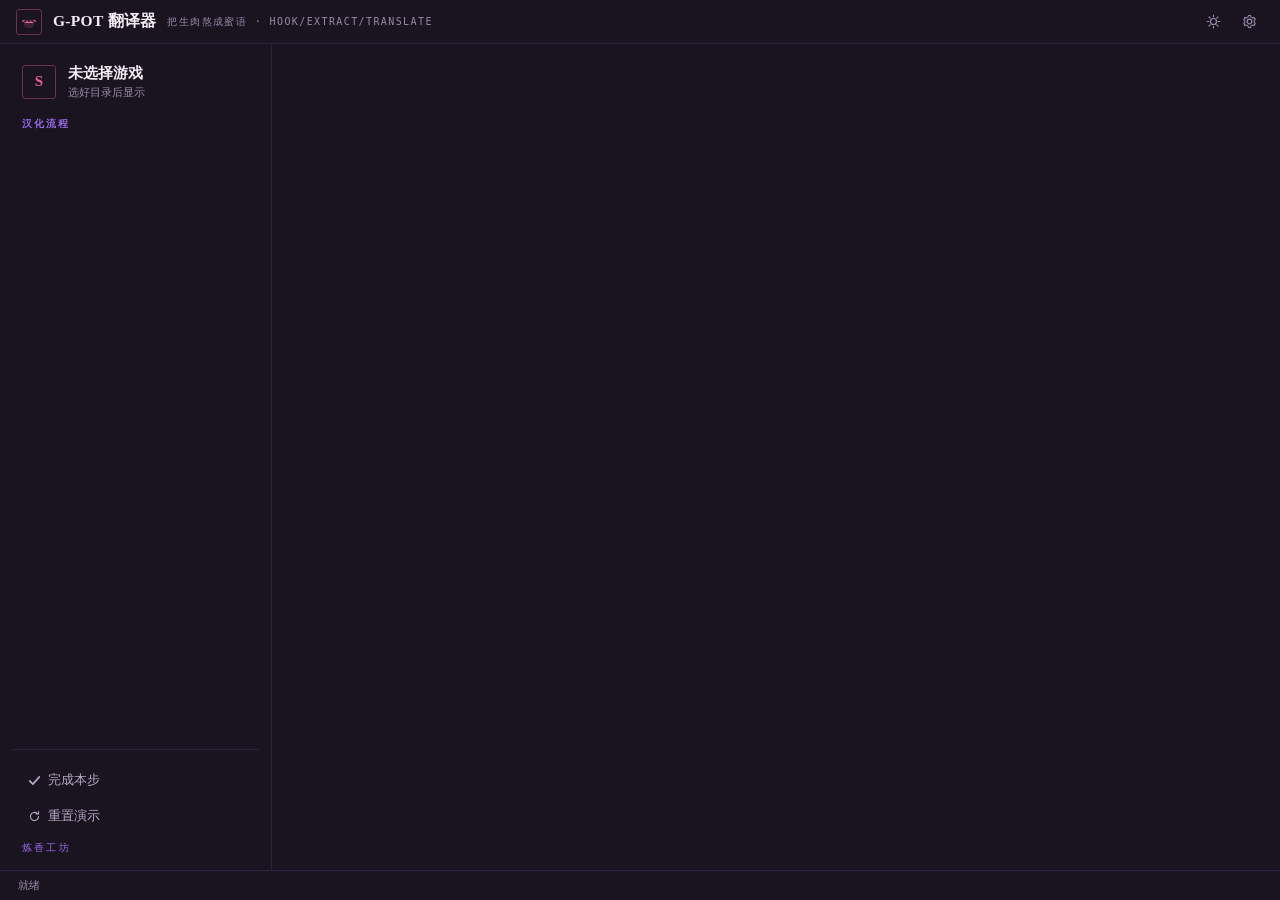
==== src/gpot/ui/assets/index.html @ 1cafe594 "feat: 旧 GUI 缺失功能全部回补（FR-53~61，v0.5.0） 老板对账发现 v4 重设计漏迁一批 v3.x 功能，对照老 StarmakerTranslator.py 逐项补齐，行为以旧" ====
<!DOCTYPE html>
<html lang="zh-CN">
<head>
<meta charset="UTF-8">
<meta name="viewport" content="width=device-width, initial-scale=1">
<title>G-POT 翻译器 · v4.0</title>
<link rel="stylesheet" href="styles.css">
</head>
<body>

<svg width="0" height="0" style="position:absolute" aria-hidden="true">
  <symbol id="i-check" viewBox="0 0 16 16"><path d="M2 8.5l4 4 8-9" fill="none" stroke="currentColor" stroke-width="2" stroke-linecap="round" stroke-linejoin="round"/></symbol>
  <symbol id="i-gear" viewBox="0 0 16 16"><path d="M8 10.5a2.5 2.5 0 100-5 2.5 2.5 0 000 5z" fill="none" stroke="currentColor" stroke-width="1.3"/><path d="M13 8a5 5 0 00-.1-1l1.3-1-1.4-2.4-1.5.7a5 5 0 00-1.7-1L9.2 1.6H6.8l-.4 1.7a5 5 0 00-1.7 1L3.2 3.6 1.8 6l1.3 1A5 5 0 003 8c0 .3 0 .7.1 1l-1.3 1 1.4 2.4 1.5-.7a5 5 0 001.7 1l.4 1.7h2.4l.4-1.7a5 5 0 001.7-1l1.5.7 1.4-2.4-1.3-1c.1-.3.1-.7.1-1z" fill="none" stroke="currentColor" stroke-width="1.1" stroke-linejoin="round"/></symbol>
  <symbol id="i-info" viewBox="0 0 16 16"><circle cx="8" cy="8" r="6.5" fill="none" stroke="currentColor" stroke-width="1.3"/><path d="M8 7.2v4M8 4.7v.9" stroke="currentColor" stroke-width="1.5" stroke-linecap="round"/></symbol>
  <symbol id="i-warn" viewBox="0 0 16 16"><path d="M8 2l6 11H2L8 2z" fill="none" stroke="currentColor" stroke-width="1.3" stroke-linejoin="round"/><path d="M8 6v3.4M8 11.3v.9" stroke="currentColor" stroke-width="1.5" stroke-linecap="round"/></symbol>
  <symbol id="i-play" viewBox="0 0 16 16"><path d="M5 3.5l7 4.5-7 4.5z" fill="currentColor"/></symbol>
  <symbol id="i-folder" viewBox="0 0 16 16"><path d="M1.5 4.5h4l1.5 2h7.5v7h-13z" fill="none" stroke="currentColor" stroke-width="1.3" stroke-linejoin="round"/></symbol>
  <symbol id="i-reset" viewBox="0 0 16 16"><path d="M13 8a5 5 0 11-1.6-3.7M13 2v3h-3" fill="none" stroke="currentColor" stroke-width="1.3" stroke-linecap="round" stroke-linejoin="round"/></symbol>
  <symbol id="i-down" viewBox="0 0 16 16"><path d="M8 2.5v8M4.5 7.5l3.5 3.5 3.5-3.5M2.5 13h11" fill="none" stroke="currentColor" stroke-width="1.4" stroke-linecap="round" stroke-linejoin="round"/></symbol>
  <symbol id="i-sun" viewBox="0 0 16 16"><circle cx="8" cy="8" r="3.2" fill="none" stroke="currentColor" stroke-width="1.3"/><path d="M8 1.2v1.8M8 13v1.8M1.2 8H3M13 8h1.8M3.2 3.2l1.3 1.3M11.5 11.5l1.3 1.3M12.8 3.2l-1.3 1.3M4.5 11.5l-1.3 1.3" stroke="currentColor" stroke-width="1.2" stroke-linecap="round"/></symbol>
  <symbol id="i-moon" viewBox="0 0 16 16"><path d="M13.5 9.5A6 6 0 116.5 2.5a4.8 4.8 0 007 7z" fill="none" stroke="currentColor" stroke-width="1.3" stroke-linejoin="round"/></symbol>
  <symbol id="i-pot" viewBox="0 0 24 24">
    <path d="M4.6 9.4c-1.3 0-2.1.8-2.1 1.9" fill="none" stroke="currentColor" stroke-width="1.7" stroke-linecap="round"/>
    <path d="M19.4 9.4c1.3 0 2.1.8 2.1 1.9" fill="none" stroke="currentColor" stroke-width="1.7" stroke-linecap="round"/>
    <path d="M4.2 9.6h15.6l-1.7 8.4a2.1 2.1 0 0 1-2.1 1.7H7.9a2.1 2.1 0 0 1-2.1-1.7z" fill="currentColor" opacity=".18" stroke="currentColor" stroke-width="1.6" stroke-linejoin="round"/>
    <path d="M6.1 12.7h11.8" stroke="currentColor" stroke-width="1.6" stroke-linecap="round"/>
    <path d="M9.6 12.7c0-1.3-.4-2.3-.4-2.3M14.4 12.7c0-1.3.4-2.3.4-2.3" stroke="currentColor" stroke-width="1.6" stroke-linecap="round" class="pot-steam"/>
  </symbol>
</svg>

<div class="app">

  <!-- ============ 顶栏（v0.4：无边框窗口——本栏即拖动把手 + 窗口控制） ============ -->
  <div class="titlebar">
    <div class="tb-brand pywebview-drag-region">
      <div class="tb-logo"><svg width="16" height="16" viewBox="0 0 24 24"><use href="#i-pot"/></svg></div>
      <span class="tb-name"><b>G-POT</b> 翻译器</span>
      <span class="tb-sub">把生肉熬成蜜语 · HOOK/EXTRACT/TRANSLATE</span>
    </div>
    <div class="tb-drag pywebview-drag-region"></div>
    <div class="tb-right">
      <button class="iconbtn" id="themeBtn" title="切换明暗模式" onclick="toggleTheme()"><svg width="15" height="15"><use href="#i-sun"/></svg></button>
      <button class="iconbtn" title="设置"><svg width="15" height="15"><use href="#i-gear"/></svg></button>
      <div class="winctl" id="winCtl" hidden>
        <button class="wbtn" id="winMin" title="最小化"><svg width="12" height="12" viewBox="0 0 12 12"><rect x="1.5" y="5.2" width="9" height="1.6" rx=".8" fill="currentColor"/></svg></button>
        <button class="wbtn" id="winMax" title="最大化 / 还原"><svg width="12" height="12" viewBox="0 0 12 12"><rect x="2" y="2" width="8" height="8" rx="1.2" fill="none" stroke="currentColor" stroke-width="1.6"/></svg></button>
        <button class="wbtn wbtn-close" id="winClose" title="关闭"><svg width="12" height="12" viewBox="0 0 12 12"><path d="M2.4 2.4 L9.6 9.6 M9.6 2.4 L2.4 9.6" stroke="currentColor" stroke-width="1.6" stroke-linecap="round"/></svg></button>
      </div>
    </div>
  </div>

  <div class="body">
    <!-- ============ 左侧导航 ============ -->
    <nav class="rail">
      <div class="gamecard" id="gameCard">
        <div class="gc-cover" id="gcCover">S</div>
        <div style="min-width:0">
          <div class="gc-name" id="gcName">未选择游戏</div>
          <div class="gc-meta" id="gcMeta">选好目录后显示</div>
        </div>
      </div>
      <div class="rail-label">汉化流程</div>
      <div class="steps" id="steps"></div>
      <div class="rail-foot">
        <button class="btn btn-ghost" style="justify-content:flex-start" onclick="goNext()">
          <svg width="13" height="13"><use href="#i-check"/></svg> 完成本步
        </button>
        <button class="btn btn-ghost" style="justify-content:flex-start" onclick="resetAll()">
          <svg width="13" height="13"><use href="#i-reset"/></svg> 重置演示
        </button>
        <div class="subtle" style="padding:4px 10px 0;letter-spacing:.22em;color:var(--violet)">炼香工坊</div>
      </div>
    </nav>

    <!-- ============ 内容区 ============ -->
    <main class="content">

      <!-- ---------- Step 0 ---------- -->
      <section class="page" data-page="0">
        <div class="pg-head">
          <div class="pg-step">第 0 步 · 一次性准备</div>
          <h1 class="pg-title">配置翻译服务</h1>
          <p class="pg-desc">接通一个翻译后端，后面才跑得动。</p>
        </div>
        <div class="card">
          <div class="card-h">选择提供方</div>
          <div class="grid3" id="provGrid"></div>
        </div>
        <div class="card">
          <div class="card-h">连接参数</div>
          <div class="grid2">
            <div class="field">
              <label class="lbl">服务地址</label>
              <input class="inp" id="cfgAddr" style="width:100%" value="http://127.0.0.1:11434">
            </div>
            <div class="field">
              <label class="lbl">模型</label>
              <div class="btn-row" style="margin:0">
                <input class="inp" id="cfgModel" style="flex:1;min-width:0" list="modelList" value="hy-mt2-30b-a3b-apex:nano">
                <button class="btn" onclick="fetchModels()" title="从接口拉取模型列表（支持 Ollama 原生 /api/tags 兜底）" id="btnModels">获取模型</button>
              </div>
              <datalist id="modelList"></datalist>
            </div>
          </div>
          <div class="grid4" style="margin-top:12px">
            <div class="field">
              <label class="lbl">源语言</label>
              <select class="inp" id="cfgSrc" style="width:100%">
                <option value="auto">自动检测</option>
                <option value="en">英语</option>
                <option value="ja">日语</option>
                <option value="ko">韩语</option>
                <option value="zh-CN">中文</option>
              </select>
            </div>
            <div class="field">
              <label class="lbl">目标语言</label>
              <select class="inp" id="cfgDst" style="width:100%">
                <option value="zh-CN">简体中文</option>
                <option value="zh-TW">繁体中文</option>
                <option value="en">英语</option>
                <option value="ja">日语</option>
              </select>
            </div>
            <div class="field">
              <label class="lbl">并发数</label>
              <input class="inp" id="cfgConc" type="number" min="1" max="8" value="3" style="width:100%">
            </div>
            <div class="field">
              <label class="lbl">请求间隔(秒)</label>
              <input class="inp" id="cfgDelay" type="number" min="0" max="10" step="0.1" value="0.3" style="width:100%">
            </div>
          </div>
          <div class="grid2" id="cfgSecretRow" style="margin-top:12px" hidden>
            <div class="field">
              <label class="lbl">API Key</label>
              <input class="inp" id="cfgKey" type="password" style="width:100%" placeholder="提供方需要密钥时填写">
            </div>
            <div class="field" id="cfgAppidField" hidden>
              <label class="lbl">百度 AppID / Secret</label>
              <input class="inp" id="cfgSecret" style="width:100%" placeholder="百度翻译开放平台">
            </div>
          </div>
        </div>
        <div id="cfgStatus"></div>
        <div class="btn-row spread">
          <div class="btn-row" style="margin:0">
            <button class="btn" onclick="testConn()">测试连接</button>
            <button class="btn btn-ghost" onclick="openPrompt()">翻译提示词…</button>
          </div>
          <button class="btn btn-accent btn-lg" id="btnSaveCfg" onclick="saveConfig()" disabled title="先做一次连接测试">保存并继续 · 选择游戏 →</button>
        </div>
      </section>

      <!-- ---------- Step 1 ---------- -->
      <section class="page" data-page="1">
        <div class="pg-head">
          <div class="pg-step">第 1 步 · 一次性准备</div>
          <h1 class="pg-title">选择游戏目录</h1>
          <p class="pg-desc">选游戏的<b>根目录</b>：放 .exe 的那一层。</p>
        </div>
        <div class="card">
          <div class="card-h">游戏位置</div>
          <div class="btn-row" style="margin-bottom:12px">
            <input class="inp" id="gamePath" style="flex:1" value="F:\erogame\Starmaker_Story\Starmaker Story(1.8e\Starmaker 1.8E"
                   onkeydown="if(event.key==='Enter')selectGame()" ondblclick="pickFolder()">
            <button class="btn" onclick="pickFolder()"><svg width="14" height="14"><use href="#i-folder"/></svg> 浏览</button>
          </div>
          <div class="drop-hint">把文件夹拖进窗口任意位置也可以 · 或点上方 <b>浏览</b></div>
          <div id="recentBox" style="margin-top:14px"></div>
        </div>
        <div id="gameInfo"></div>
        <div class="btn-row" style="justify-content:flex-end">
          <button class="btn btn-accent btn-lg" onclick="selectGame()">继续 · 识别引擎 →</button>
        </div>
      </section>

      <!-- ---------- Step 2 ---------- -->
      <section class="page" data-page="2">
        <div class="pg-head">
          <div class="pg-step">第 2 步 · 一次性准备</div>
          <h1 class="pg-title">识别引擎并部署注入工具</h1>
          <p class="pg-desc">引擎决定了后面<b>全部</b>怎么走。</p>
        </div>
        <div id="engineResult">
          <div class="infobar ib-info">
            <svg class="ib-ico" width="17" height="17"><use href="#i-info"/></svg>
            <div>还没识别。点下方按钮扫描游戏目录。</div>
          </div>
        </div>
        <div class="btn-row" style="justify-content:flex-end" id="detectRow">
          <button class="btn btn-accent btn-lg" id="btnDetect" onclick="detectEngine()">识别引擎</button>
        </div>
      </section>

      <!-- ---------- Step 3 ---------- -->
      <section class="page" data-page="3">
        <div class="pg-head">
          <div class="pg-step">第 3 步 · 游戏更新后才重跑</div>
          <h1 class="pg-title">提取待翻译文本</h1>
          <p class="pg-desc">不用运行游戏，直接从资源里扫出原文。</p>
        </div>
        <div class="grid2">
          <div class="card">
            <div class="card-h">扫描选项</div>
            <div class="cklist">
              <label class="ck"><input type="radio" name="mode" value="merge" checked><div><div class="ck-t">增量合并（推荐）</div><div class="ck-d">保留已有译文，只补新条目</div></div></label>
              <label class="ck"><input type="radio" name="mode" value="replace"><div><div class="ck-t">重建</div><div class="ck-d">丢弃现表，重新扫一遍</div></div></label>
              <label class="ck"><input type="radio" name="mode" value="labels"><div><div class="ck-t">仅标签模式</div><div class="ck-d">慢 3 倍，长对话命中更好</div></div></label>
            </div>
          </div>
          <div class="card">
            <div class="card-h">护栏</div>
            <label class="sw"><input type="checkbox" checked id="gFrag"><div><div>过滤截断碎片</div><div class="sw-d">上一轮拦掉 8,045 条（占 35.4%），0 误伤</div></div></label>
            <label class="sw"><input type="checkbox" checked id="gPoll"><div><div>过滤污染词条</div><div class="sw-d">上一轮拦掉 80 / 95，0 误伤</div></div></label>
            <label class="sw"><input type="checkbox" checked disabled><div><div>排除 resS / .resource</div><div class="sw-d">占 _Data 的 91.3%，实测 0 条真文本（恒开）</div></div></label>
          </div>
        </div>
        <div class="card">
          <div class="card-h">开始扫描</div>
          <div class="infobar ib-ok hidden" id="p3base" style="margin-bottom:10px"><svg class="ib-ico" width="17" height="17"><use href="#i-check"/></svg><div></div></div>
          <div class="ri-s" style="font-size:12.5px">Starmaker 1.8E_Data · 排除 StreamingAssets/resS · 预计扫 1,240 个文件</div>
          <div class="btn-row" style="margin-top:14px">
            <button class="btn btn-accent btn-lg" id="btnExtract" onclick="runExtract()">开始提取</button>
          </div>
          <div class="prog-row hidden" id="p3prog">
            <div class="prog"><i style="width:100%"></i></div>
            <div class="prog-txt">1,240 / 1,240</div>
          </div>
        </div>
        <div class="grid4 hidden" id="p3result"></div>
        <div class="btn-row" style="justify-content:flex-end">
          <button class="btn btn-lg" id="btnNext3" onclick="goNext()" disabled>继续 · 翻译校对 →</button>
        </div>
      </section>

      <!-- ---------- Step 4 ---------- -->
      <section class="page page-fill" data-page="4">
        <div class="pg-head">
          <div class="pg-step">第 4 步 · 每轮迭代</div>
          <h1 class="pg-title">翻译与人工校对</h1>
          <p class="pg-desc">机器先跑一遍，人工过一遍口吻与称谓 —— 改完走第 5 步才生效。</p>
        </div>
        <div class="grid4 sm" style="margin-bottom:0" id="p4metrics"></div>
        <div class="batchline">
          <div class="prog-row" style="margin-top:0;flex:1">
            <div class="prog" id="p4bar"><i style="width:62%"></i></div>
            <div class="prog-txt" id="p4txt">62%</div>
          </div>
          <span class="subtle nowrap" id="p4eta">预计剩余 —— · 已译文不会被覆盖</span>
          <div style="position:relative;display:flex">
            <button class="btn btn-accent" id="btnTrans" onclick="runTranslate('todo')">翻译未译条目</button>
            <button class="btn btn-accent" onclick="ddToggle(event)" title="选择翻译范围" style="border-left:1px solid var(--border)">▾</button>
            <div id="ddScope" class="hidden" style="position:absolute;top:100%;right:0;z-index:30;background:var(--surface);border:1px solid var(--border);border-radius:3px;min-width:150px;padding:4px 0;box-shadow:0 6px 18px rgba(0,0,0,.35)">
              <button class="dd-item" onclick="runTranslate('todo')">仅未翻译</button>
              <button class="dd-item" onclick="runTranslate('filtered')">当前筛选</button>
              <button class="dd-item" onclick="runTranslate('selected')" id="ddSelected">翻译勾选行</button>
              <button class="dd-item" onclick="runTranslate('all')">全部</button>
              <button class="dd-item" onclick="runTranslate('retry')">仅重试失败</button>
            </div>
          </div>
          <button class="btn" id="btnStop" onclick="stopTranslate()" disabled>停止</button>
        </div>
        <div class="infobar ib-warn hidden" id="p4ext" style="margin-top:10px">
          <svg class="ib-ico" width="17" height="17"><use href="#i-warn"/></svg>
          <div>词典文件已被外部修改（游戏或其他编辑器）。<a href="#" onclick="reloadRows();return false" style="color:var(--violet-hi)"><b>重新载入</b></a></div>
        </div>
        <div class="tbl-zone">
          <div class="toolbar">
            <span class="tbl-tag"><span class="idx">02</span>校对</span>
            <input class="inp" style="width:220px" id="p4q" placeholder="搜索原文或译文…" oninput="onRowsFilter()">
            <select class="inp" id="p4filter" onchange="onRowsFilter()">
              <option value="all">全部</option>
              <option value="untranslated">未翻译</option>
              <option value="english">英文残留</option>
              <option value="translated">已翻译</option>
            </select>
            <span class="subtle nowrap" id="p4count">共 0 条</span>
            <div class="spacer"></div>
            <button class="btn btn-ghost" onclick="importCsv()">导入 CSV</button>
            <button class="btn btn-ghost" onclick="importTxt()">导入 TXT</button>
            <button class="btn btn-ghost" onclick="exportCsv()">导出 CSV</button>
            <button class="btn btn-ghost" onclick="openReplace()">查找替换</button>
            <button class="btn btn-ghost" onclick="dedupRows()">清理重复</button>
          </div>
          <div class="tblwrap">
            <table>
              <thead><tr>
                <th class="c-num" style="width:30px"><input type="checkbox" id="ckAll" onclick="toggleAllRows(this)"></th>
                <th class="c-num">#</th>
                <th class="c-stat" onclick="sortBy('status')" style="cursor:pointer">状态 <span class="sortmark" id="sm-status"></span></th>
                <th onclick="sortBy('original')" style="cursor:pointer">原文 <span class="sortmark" id="sm-original"></span></th>
                <th onclick="sortBy('translation')" style="cursor:pointer">译文 <span class="sortmark" id="sm-translation"></span></th>
              </tr></thead>
              <tbody id="p4tbody"></tbody>
            </table>
          </div>
          <div class="btn-row spread" style="margin-top:8px;padding-bottom:2px">
            <div class="btn-row" style="margin:0">
              <span class="subtle">双击任意行可直接改译文</span>
              <span class="spacer"></span>
              <select class="inp" id="p4size" onchange="p4Size(this.value)" style="width:74px">
                <option value="50">50</option>
                <option value="100">100</option>
                <option value="200">200</option>
                <option value="500">500</option>
              </select>
              <span class="subtle nowrap">条/页</span>
            </div>
            <div class="btn-row" id="p4pager" style="margin:0"></div>
          </div>
        </div>
        <div class="btn-row" style="justify-content:flex-end;padding-top:10px">
          <button class="btn btn-lg" id="btnNext4" onclick="goNext()" disabled>继续 · 应用到游戏 →</button>
        </div>
      </section>

      <!-- ---------- Step 5 ---------- -->
      <section class="page" data-page="5">
        <div class="pg-head">
          <div class="pg-step">第 5 步 · 每轮迭代</div>
          <h1 class="pg-title">保存并应用到游戏</h1>
          <p class="pg-desc">这一步的样子由<b>引擎</b>决定 —— 按第 2 步的识别结果自动显示。</p>
        </div>
        <div class="card">
          <div class="card-h">当前管线</div>
          <div>
            <div class="btn-row spread" style="align-items:center">
              <div class="btn-row" style="gap:14px;align-items:center;margin:0;min-width:0">
                <div class="gc-cover" id="p5badge" style="width:46px;height:46px;font-size:20px;border-radius:12px;flex:none">?</div>
                <div style="min-width:0">
                  <div class="card-sub" style="margin-bottom:0" id="p5engineName">待识别</div>
                  <div class="subtle" id="p5lockedTo" style="margin-top:4px"></div>
                </div>
              </div>
              <div class="seg" id="engSeg">
                <button onclick="previewEngine('unity',this)">Unity</button>
                <button onclick="previewEngine('rm',this)">RPG Maker</button>
                <button onclick="previewEngine('manual',this)">Coming soon</button>
              </div>
            </div>
            <div class="subtle" style="margin-top:8px">默认锁定当前游戏识别出的管线；切到其它管线查看形态时，「保存并写入」会禁用。</div>
            <div id="p5evidence" style="margin-top:10px"></div>
          </div>
        </div>
        <div id="sinkView"></div>
      </section>

      <!-- ---------- Step 6 ---------- -->
      <section class="page" data-page="6">
        <div class="pg-head">
          <div class="pg-step">第 6 步 · 每次应用后</div>
          <h1 class="pg-title">启动验证</h1>
          <p class="pg-desc">确认译文已生效，出问题可回滚。</p>
        </div>
        <div class="infobar ib-info">
          <svg class="ib-ico" width="17" height="17"><use href="#i-info"/></svg>
          <div id="p6hint">选择管线后显示验证指引。</div>
        </div>
        <div class="card">
          <div class="card-h">写入结果自检</div>
          <div id="p6checks"></div>
        </div>
        <div class="card">
          <div class="card-h">下一步</div>
          <div class="grid3">
            <button class="btn btn-lg btn-accent" style="justify-content:center" onclick="launchGame()"><svg width="14" height="14"><use href="#i-play"/></svg> 启动游戏验证</button>
            <button class="btn btn-lg" style="justify-content:center" onclick="openTransDir()"><svg width="14" height="14"><use href="#i-folder"/></svg> 打开译文目录</button>
            <button class="btn btn-lg btn-danger" style="justify-content:center" id="btnRestore" hidden>还原到原文</button>
          </div>
        </div>
        <div class="card">
          <div class="card-h">日常迭代</div>
          <div class="subtle">下次改一句台词：点左侧「4 翻译与人工校对」→ 改 → 走第 5 步保存。</div>
        </div>
      </section>

    </main>
  </div>

  <!-- ============ 状态栏（空闲时进度淡出，FR-47） ============ -->
  <div class="statusbar">
    <span id="sbMsg">就绪</span>
    <div class="spacer"></div>
    <div class="sb-live off" id="sbLive">
      <div class="prog sb-prog"><i id="sbBar" style="width:0%"></i></div>
      <span id="sbPct" style="width:46px;text-align:right">0%</span>
    </div>
    <span class="mono" id="appVer" style="opacity:.55;font-size:10.5px;margin-left:12px"></span>
  </div>
</div>

<!-- 查找替换（FR-43） -->
<div id="replModal" class="hidden" onclick="if(event.target===this)closeReplace()"
     style="position:fixed;inset:0;background:rgba(0,0,0,.45);z-index:60;display:flex;align-items:center;justify-content:center">
  <div style="background:var(--surface);border:1px solid var(--border);border-radius:3px;padding:18px 20px;min-width:340px">
    <div class="card-h" style="margin-bottom:12px">查找替换</div>
    <div class="field"><label class="lbl">查找</label><input class="inp" id="replFind" style="width:100%"></div>
    <div class="field" style="margin-top:10px"><label class="lbl">替换为</label><input class="inp" id="replWith" style="width:100%"></div>
    <div class="field" style="margin-top:10px"><label class="lbl">范围</label>
      <select class="inp" id="replField" style="width:100%">
        <option value="translation">仅译文</option>
        <option value="original">仅原文</option>
        <option value="both">原文 + 译文</option>
      </select></div>
    <div class="btn-row" style="justify-content:flex-end;margin-top:14px">
      <button class="btn" onclick="closeReplace()">取消</button>
      <button class="btn btn-accent" onclick="doReplace()">全部替换</button>
    </div>
  </div>
</div>
<!-- 表格右键菜单（FR-43） -->
<div id="ctxMenu" class="hidden" style="position:fixed;z-index:70;background:var(--surface);border:1px solid var(--border);border-radius:3px;min-width:132px;padding:4px 0;box-shadow:0 6px 18px rgba(0,0,0,.35)"></div>

<!-- 翻译提示词（FR-53） -->
<div id="promptModal" class="hidden" onclick="if(event.target===this)closePrompt()"
     style="position:fixed;inset:0;background:rgba(0,0,0,.45);z-index:60;display:flex;align-items:center;justify-content:center">
  <div style="background:var(--surface);border:1px solid var(--border);border-radius:3px;padding:18px 20px;width:min(680px,90vw);max-height:84vh;display:flex;flex-direction:column">
    <div class="card-h">翻译提示词（System Prompt）</div>
    <div class="subtle" style="margin:6px 0 10px">作为 AI 翻译的上下文指导；留空使用内置默认。改动会让翻译缓存整体失效（避免命中旧译文）。</div>
    <textarea class="inp" id="promptTxt" wrap="soft"
      style="flex:1;min-height:280px;resize:vertical;font-size:12.5px;line-height:1.55;font-family:var(--mono,monospace)"></textarea>
    <div class="btn-row" style="justify-content:flex-end;margin-top:12px">
      <button class="btn" onclick="resetPrompt()">恢复默认</button>
      <button class="btn" onclick="closePrompt()">取消</button>
      <button class="btn btn-accent" onclick="savePrompt()">保存</button>
    </div>
  </div>
</div>

<!-- 查看全文（FR-57） -->
<div id="fullModal" class="hidden" onclick="if(event.target===this)closeFull()"
     style="position:fixed;inset:0;background:rgba(0,0,0,.45);z-index:60;display:flex;align-items:center;justify-content:center">
  <div style="background:var(--surface);border:1px solid var(--border);border-radius:3px;padding:18px 20px;width:min(640px,90vw);max-height:80vh;display:flex;flex-direction:column">
    <div class="card-h" style="margin-bottom:10px">查看全文</div>
    <div class="lbl" style="margin-bottom:4px">原文</div>
    <div class="mono" id="fullOrig" style="white-space:pre-wrap;font-size:13px;line-height:1.6;max-height:24vh;overflow:auto;background:rgba(127,127,127,.08);border-radius:3px;padding:10px"></div>
    <div class="lbl" style="margin:10px 0 4px">译文</div>
    <div class="mono" id="fullTrans" style="white-space:pre-wrap;font-size:13px;line-height:1.6;max-height:24vh;overflow:auto;background:rgba(127,127,127,.08);border-radius:3px;padding:10px"></div>
    <div class="btn-row" style="justify-content:flex-end;margin-top:12px">
      <button class="btn" onclick="closeFull()">关闭</button>
    </div>
  </div>
</div>

<script src="app.js"></script>
</body>
</html>
---- src/gpot/ui/assets/styles.css ----
/* ===========================================================================
 * G-POT Loc · 视觉层（UI 呈现，零业务逻辑）
 * 美学方向：炼香工坊 · 台账结构（v2，与 prototype/ui-prototype-v2.html 同源）
 *   世界观不变：暗紫机身，玫瑰粉是唯一光源色，蜜金只留给「成品/通过」语义。
 *   结构语言：配方台账 —— 细线分区取代卡片盒，左铭牌右内容的非对称网格，
 *   仪表数字带取代指标卡，方形铭文标签取代药丸，表面全平面。
 *   色彩预算（每色语义 ≤2）：
 *   · 玫瑰粉 = 主按钮 + 当前步（仅此两处）
 *   · 紫 = 信息 / 导管 / 进度；蜜金 = 通过 / 成品数字；品红 = 警告 + 危险（形状区分）
 *   字体：Georgia + Cascadia Code + 微软雅黑，全部 Windows 自带，零联网。
 * 所有类名与 app.js 严格对应，改样式不动结构。
 * ========================================================================= */

:root{
  --rose:#E8629A; --rose-hi:#F58BC0; --rose-deep:#C24E82;
  --rose-dim:rgba(232,98,154,.55);
  --rose-soft:rgba(232,98,154,.16);
  --violet:#9B6BF0; --violet-hi:#C9AEF6; --violet-soft:rgba(155,107,240,.18);
  --honey:#E8B45A; --honey-hi:#F0C879; --honey-soft:rgba(232,180,90,.14);
  --magenta:#E0577E;

  --bg:#1A1320; --bg-2:#221831;
  --surface:#2A1E3A; --surface-alt:#33254A; --elevated:#36284C;
  --inset:#150F1E;

  --border:#3A2C4E; --border-str:#4B3A63;
  --hairline:rgba(58,44,78,.62);
  --edge:rgba(221,160,188,.22);

  --ink:#F6EDF5; --text:#E7DAEE; --text-sub:#BCAAC8; --text-mute:#9A8AA8;

  /* 语义色：警告并入品红系（形状区分：warn 空心 / danger 实底） */
  --ok:#E8B45A;     --ok-soft:rgba(232,180,90,.14);
  --warn:#E0577E;   --warn-soft:rgba(224,87,126,.14);
  --danger:#E0577E; --danger-soft:rgba(224,87,126,.14);
  --info:#9B6BF0;   --info-soft:rgba(155,107,240,.16);

  /* 台账语言：近方角 */
  --r-xs:3px; --r-sm:3px; --r:3px; --r-lg:3px; --r-pill:3px;

  /* 旧别名保留（sh/grad 不再使用也留着，避免漏网引用报 var 失效） */
  --rose-grad:linear-gradient(135deg,#9B6BF0 0%,#E8629A 55%,#F58BC0 100%);
  --sh-1:none; --sh-2:none; --sh-3:none;
  --sh-rose:none;
  --amber:var(--rose); --amber-hi:var(--rose-hi); --amber-deep:var(--rose-deep);
  --amber-dim:var(--rose-dim); --amber-grad:var(--rose-grad);
  --sh-amber:none;

  --font:'Segoe UI','Microsoft YaHei UI','Microsoft YaHei',system-ui,sans-serif;
  --font-display:Georgia,'Times New Roman','Songti SC',serif;
  --font-mono:'Cascadia Code','Cascadia Mono',Consolas,ui-monospace,monospace;
}

/* ---------- 明亮模式：白粉基调（html[data-theme="light"]，默认暗色） ---------- */
html[data-theme="light"]{
  --bg:#FBF5F8; --bg-2:#F6ECF2;
  --surface:#FFFFFF; --surface-alt:#FFFFFF; --elevated:#FFFFFF;
  --inset:#F7EBF1;
  --border:#E4CCD9; --border-str:#D9BCCA;
  --hairline:#F0DFE9;
  --edge:rgba(224,85,144,.35);
  --ink:#2B1B27; --text:#4A3546; --text-sub:#6E586A; --text-mute:#9C8696;
  --rose:#E05590; --rose-hi:#C93B7C; --rose-dim:rgba(224,85,144,.6);
  --rose-soft:rgba(224,85,144,.12);
  --violet:#8A55E8; --violet-hi:#6F3BD0; --violet-soft:rgba(138,85,232,.12);
  --honey:#B07A1E; --honey-hi:#8F611A; --honey-soft:rgba(176,122,30,.14);
  --magenta:#D63A66;
  --ok:#B07A1E; --warn:#D63A66; --danger:#D63A66; --info:#8A55E8;
}
/* 明亮模式下的对比度/硬编码色修正 */
html[data-theme="light"] body::after{opacity:.18}
html[data-theme="light"] .step:hover:not(:disabled),
html[data-theme="light"] .prov:hover,
html[data-theme="light"] .btn:hover,
html[data-theme="light"] .btn-ghost:hover{background:rgba(224,85,144,.08)}
html[data-theme="light"] .infobar,
html[data-theme="light"] .ib-info,
html[data-theme="light"] .ib-warn,
html[data-theme="light"] .ib-ok,
html[data-theme="light"] .ib-danger{background:#FFFFFF;box-shadow:0 0 0 1px var(--hairline)}
html[data-theme="light"] .b-warn{color:#C23A5F}
html[data-theme="light"] .b-danger{color:#8F1D3C;background:rgba(214,58,102,.12)}
html[data-theme="light"] .btn-danger{color:#C23A5F}
html[data-theme="light"] .seg button.on{color:#C93B7C}
html[data-theme="light"] .content::-webkit-scrollbar-thumb,
html[data-theme="light"] .rail::-webkit-scrollbar-thumb{background:#DCC4D3;background-clip:content-box}

*{box-sizing:border-box;margin:0;padding:0}
html,body{height:100%}
body{font-family:var(--font);font-size:14px;color:var(--text);
  background:var(--bg);
  height:100vh;overflow:hidden;-webkit-font-smoothing:antialiased;text-rendering:optimizeLegibility}
button{font-family:inherit;cursor:pointer}
::selection{background:rgba(232,98,154,.30);color:#FFF2FA}
/* 隐藏属性根修复：任何 display 类都不得压过 [hidden]（P0 根因） */
[hidden]{display:none!important}

.app{display:flex;flex-direction:column;height:100vh;position:relative;background:transparent}
/* 绒面颗粒 + 暗角（材质，不是模板） */
.app::after{content:'';position:absolute;inset:0;pointer-events:none;z-index:0;opacity:.4;
  background:
    radial-gradient(130% 120% at 50% 40%,transparent 62%,rgba(10,5,16,.5) 100%),
    repeating-linear-gradient(0deg,rgba(255,255,255,.02) 0 1px,transparent 1px 3px);
  mix-blend-mode:soft-light}

/* ---------- 标题栏：一条细线，无底色差 ---------- */
.titlebar{height:44px;flex:0 0 44px;display:flex;align-items:center;padding:0 16px;
  position:relative;z-index:3;user-select:none;color:var(--ink);
  background:transparent;border-bottom:1px solid var(--hairline)}
.tb-brand{display:flex;align-items:center;gap:11px}
.tb-logo{width:26px;height:26px;flex:0 0 26px;border-radius:var(--r);color:var(--rose);
  border:1px solid rgba(232,98,154,.4);
  display:flex;align-items:center;justify-content:center}
.tb-name{font-family:var(--font-display);font-size:15.5px;font-weight:700;letter-spacing:.02em;
  color:var(--ink)}
.tb-name b{color:var(--ink);font-weight:700}
.tb-sub{font-family:var(--font-mono);font-size:10px;color:var(--text-mute);letter-spacing:.14em}
.tb-right{margin-left:auto;display:flex;align-items:center;gap:6px}
.iconbtn{width:30px;height:28px;border:none;background:transparent;border-radius:var(--r);
  display:flex;align-items:center;justify-content:center;color:var(--text-mute);cursor:pointer;
  transition:background .15s,color .15s}
.iconbtn:hover{background:rgba(221,160,188,.08);color:var(--ink)}
.iconbtn:active{transform:scale(.96)}

/* v0.4 无边框窗口：拖动带 + 页面内窗口控制按钮（仅 WebView2 模式显示） */
.tb-drag{flex:1 1 auto;align-self:stretch;min-width:24px}
.winctl{display:flex;align-items:center;gap:2px;margin-left:8px;
  padding-left:10px;border-left:1px solid var(--hairline)}
.winctl[hidden]{display:none}
.wbtn{width:34px;height:30px;border:none;background:transparent;border-radius:var(--r);
  display:flex;align-items:center;justify-content:center;color:var(--text-mute);cursor:pointer;
  transition:background .15s,color .15s}
.wbtn:hover{background:rgba(221,160,188,.10);color:var(--ink)}
.wbtn:active{transform:scale(.94)}
.wbtn-close:hover{background:var(--danger-soft);color:var(--danger)}

/* ---------- 主体 ---------- */
.body{flex:1;display:flex;min-height:0;position:relative;z-index:1}

/* ---------- 左侧导航（设备铭牌风） ---------- */
.rail{width:272px;flex:0 0 272px;
  background:transparent;border-right:1px solid var(--hairline);
  display:flex;flex-direction:column;padding:18px 12px 14px;overflow-y:auto;position:relative}
.gamecard{display:flex;gap:12px;align-items:center;padding:2px 10px 16px;
  background:none;border:none;box-shadow:none}
.gamecard::before{display:none}
.gc-cover{width:34px;height:34px;flex:0 0 34px;border-radius:var(--r);
  background:transparent;border:1px solid rgba(232,98,154,.4);
  display:flex;align-items:center;justify-content:center;color:var(--rose);
  font-family:var(--font-display);font-size:15px;font-weight:700;
  box-shadow:none}
.gc-name{font-family:var(--font-display);font-size:14.5px;font-weight:700;line-height:1.35;color:var(--ink);
  white-space:nowrap;overflow:hidden;text-overflow:ellipsis}
.gc-meta{font-family:var(--font-mono);font-size:10.5px;color:var(--text-mute);margin-top:2px;
  white-space:nowrap;overflow:hidden;text-overflow:ellipsis}
.rail-label{font-family:var(--font-mono);font-size:9.5px;font-weight:600;color:var(--violet);
  letter-spacing:.22em;padding:2px 10px 10px;text-transform:uppercase}

/* 导管：1px 细线；节点：方形设备铭牌 */
.steps{display:flex;flex-direction:column;gap:2px;position:relative;padding-left:2px}
.steps::before{display:none}
.step{display:grid;grid-template-columns:26px 1fr;gap:13px;align-items:start;
  padding:9px 10px;border:none;background:transparent;
  border-radius:var(--r);cursor:pointer;text-align:left;width:100%;position:relative;
  transition:background .15s;z-index:1}
.step::before{content:'';position:absolute;left:22px;top:0;bottom:0;width:1px;background:var(--border)}
.step:first-child::before{top:55%}
.step:last-child::before{bottom:45%}
.step:hover:not(:disabled){background:rgba(221,160,188,.06)}
.step:active:not(:disabled){transform:none}
.step.current{background:linear-gradient(90deg,var(--rose-soft),transparent 70%)}
.step.current::before{background:var(--rose);opacity:.35}
.step:disabled{cursor:default;opacity:.42}
.step-mark{width:22px;height:22px;flex:0 0 22px;margin-top:1px;border-radius:var(--r);
  display:flex;align-items:center;justify-content:center;position:relative;z-index:1;
  font-family:var(--font-mono);font-size:11px;font-weight:600;
  border:1px solid var(--border);background:var(--bg);color:var(--text-mute);
  transition:all .2s;font-variant-numeric:tabular-nums}
.step.done .step-mark{background:var(--bg);border-color:var(--border);color:var(--honey);
  box-shadow:none}
.step.done .step-mark svg{filter:none}
.step.current .step-mark{background:var(--rose);border-color:var(--rose);color:#2A0F1C;
  box-shadow:none;animation:none}
.step-title{display:block;font-size:13px;font-weight:600;line-height:1.4;color:var(--text-sub)}
.step-sub{display:block;font-family:var(--font-mono);font-size:10px;color:var(--text-mute);line-height:1.5;margin-top:2px;letter-spacing:.03em}
.step.current .step-title{color:var(--ink);font-weight:700}
.step.current .step-sub{color:var(--rose-hi)}
.rail-foot{margin-top:auto;padding-top:14px;border-top:1px solid var(--hairline);
  display:flex;flex-direction:column;gap:4px}
.rail-foot .subtle{font-family:var(--font-mono);font-size:10px;letter-spacing:.06em}

/* ---------- 内容区（台账台面） ---------- */
.content{flex:1;overflow-y:auto;min-width:0;scroll-behavior:smooth;position:relative}
.page{display:none;padding:30px 40px 46px;max-width:1120px}
.page.active{display:block;animation:pageIn .4s cubic-bezier(.22,.61,.36,1)}
@keyframes pageIn{from{opacity:0;transform:translateY(8px)}to{opacity:1;transform:none}}

/* 页头：eyebrow + 大衬线标题，无装饰线 */
.pg-head{margin-bottom:14px;position:relative;padding-left:0}
.pg-head::before{display:none}
.pg-step{display:inline;font-family:var(--font-mono);font-size:10.5px;
  font-weight:600;color:var(--violet);letter-spacing:.18em;text-transform:uppercase;
  border:none;background:none;padding:0;border-radius:0}
.pg-title{font-family:var(--font-display);font-size:30px;font-weight:700;letter-spacing:.01em;
  margin:6px 0 6px;color:var(--ink)}
.pg-desc{font-size:13px;color:var(--text-sub);line-height:1.65;max-width:760px}
.pg-desc b{color:var(--ink);font-weight:600}

/* ---------- 台账分区（核心结构）：卡片盒 → 左铭牌 + 右内容细线分区 ----------
   .card 由 app.js / index.html 注入，这里整体转译为台账区，不动结构。 */
.card{display:grid;grid-template-columns:158px 1fr;gap:0 30px;
  background:none;border:none;border-top:1px solid var(--hairline);
  border-radius:0;padding:19px 0;margin:0 0 2px;box-shadow:none;
  transition:none}
.card:hover{box-shadow:none;border-color:var(--hairline)}
.card>.card-h{grid-column:1;align-self:start;
  font-family:var(--font-mono);font-size:10.5px;font-weight:600;color:var(--text-mute);
  letter-spacing:.1em;text-transform:uppercase;line-height:1.7;margin:0}
.card>:not(.card-h){grid-column:2}
.card-sub{font-size:12px;color:var(--text-mute);margin:0 0 12px;line-height:1.6}
.grid2{display:grid;grid-template-columns:repeat(2,1fr);gap:0 26px}
.grid3{display:grid;grid-template-columns:repeat(3,1fr);gap:14px}
/* grid4 当前只承载指标条（p3result / p4metrics）：数字带 */
.grid4{display:flex;gap:0;border-top:1px solid var(--border);border-bottom:1px solid var(--border);margin:4px 0}
.grid4>*{flex:1;padding:13px 18px 11px;border-left:1px solid var(--hairline)}
.grid4>*:first-child{border-left:none;padding-left:2px}

/* 指标（数字带读数）：平面，衬线大数字 */
.metric{background:none;border:none;border-radius:0;padding:0;box-shadow:none;position:static;
  transition:none}
.metric:hover{transform:none;box-shadow:none;border-color:transparent}
.metric::before{display:none}
.metric-l{font-family:var(--font-mono);font-size:10px;color:var(--text-mute);font-weight:600;
  letter-spacing:.12em;text-transform:uppercase}
.metric-v{font-family:var(--font-display);font-size:27px;font-weight:700;letter-spacing:-.01em;
  margin-top:6px;font-variant-numeric:tabular-nums;color:var(--ink);
  text-shadow:none}
.metric-n{font-family:var(--font-mono);font-size:10px;color:var(--text-mute);margin-top:4px;letter-spacing:.04em}

/* InfoBar → 提示行：2px 左标线，不做整块色卡 */
.infobar{display:flex;gap:11px;padding:11px 14px;border-radius:0 var(--r) var(--r) 0;
  border:none;border-left:2px solid var(--info);font-size:12.5px;line-height:1.65;
  margin:14px 0;background:rgba(21,15,30,.45);position:static}
.ib-info{background:rgba(21,15,30,.45);border-left-color:var(--info);color:var(--text-sub)}
.ib-warn{background:rgba(21,15,30,.45);border-left-color:var(--magenta);color:var(--text-sub)}
.ib-ok{background:rgba(21,15,30,.45);border-left-color:var(--honey);color:var(--text-sub)}
.ib-danger{background:rgba(21,15,30,.45);border-left-color:var(--magenta);color:var(--text-sub)}
.ib-info b,.ib-warn b,.ib-ok b,.ib-danger b{color:var(--ink)}
.ib-info .ib-ico{color:var(--info)}.ib-warn .ib-ico{color:var(--magenta)}
.ib-ok .ib-ico{color:var(--honey)}.ib-danger .ib-ico{color:var(--magenta)}
.ib-ico{flex:0 0 15px;margin-top:2px}

/* 按钮：方角平面，实心玫瑰 = 唯一主光源 */
.btn{height:32px;padding:0 15px;border-radius:var(--r);border:1px solid var(--border);
  background:transparent;color:var(--text);
  font-size:12.5px;cursor:pointer;display:inline-flex;align-items:center;gap:7px;white-space:nowrap;
  transition:border-color .15s,background .15s;box-shadow:none}
.btn:hover{border-color:var(--rose);background:rgba(221,160,188,.08);color:var(--ink);
  box-shadow:none;transform:none}
.btn:active{transform:translateY(1px)}
.btn:disabled{opacity:.38;cursor:default;transform:none;box-shadow:none;border-color:var(--border);background:transparent}
.btn-accent{background:var(--rose);border-color:var(--rose);color:#2A0F1C;
  font-weight:700;box-shadow:none;text-shadow:none}
.btn-accent:hover{background:var(--rose-hi);border-color:var(--rose-hi);color:#2A0F1C;
  box-shadow:none;transform:none;filter:none}
.btn-accent:disabled{background:transparent;border-color:var(--border);
  color:rgba(246,237,245,.4);filter:none;box-shadow:none;font-weight:600}
.btn-lg{height:38px;padding:0 21px;font-size:13.5px;font-weight:600;border-radius:var(--r)}
.btn-danger{color:#F2B9CB;border-color:rgba(224,87,126,.5);background:transparent}
.btn-danger:hover{background:rgba(224,87,126,.12);border-color:var(--magenta);color:#F6C6D5;
  box-shadow:none;transform:none}
.btn-ghost{border-color:transparent;background:transparent;color:var(--text-sub);box-shadow:none}
.btn-ghost:hover{background:rgba(221,160,188,.07);transform:none;box-shadow:none;border-color:transparent;color:var(--ink)}
.btn-row{display:flex;gap:9px;align-items:center;flex-wrap:wrap}
.btn-row.spread{justify-content:space-between}

/* 输入：方角内嵌槽 */
.inp{height:32px;padding:0 11px;border:1px solid var(--border);border-radius:var(--r);
  background:var(--inset);font-size:13px;font-family:inherit;color:var(--ink);min-width:0;
  transition:border-color .15s;box-shadow:none}
.inp:focus{outline:none;border-color:var(--rose);box-shadow:none}
.inp::placeholder{color:var(--text-mute)}
select.inp{cursor:pointer}
select.inp option{background:var(--surface);color:var(--text)}
.lbl{font-family:var(--font-mono);font-size:10px;color:var(--text-mute);display:block;
  margin-bottom:6px;font-weight:600;letter-spacing:.14em;text-transform:uppercase}
.field{margin-bottom:12px}
/* 拖放压成一行提示（P2：拖放区不做大盒子） */
.drop{border:none;border-radius:0;padding:9px 2px 0;text-align:left;
  color:var(--text-mute);font-size:12px;background:none;font-family:var(--font-mono);
  transition:none;box-shadow:none}
.drop:hover{border:none;background:none;box-shadow:none}
.drop strong{color:var(--rose-hi);font-weight:400}
.drop-hint{font-family:var(--font-mono);font-size:11px;color:var(--text-mute);padding:9px 2px 0}
.drop-hint b{color:var(--rose-hi);font-weight:400}

/* 提供方选择卡 → 台账行 */
.prov{text-align:left;padding:11px 12px;border:none;border-bottom:1px solid var(--hairline);
  border-radius:var(--r);background:none;cursor:pointer;position:relative;
  box-shadow:none;transition:background .15s;box-sizing:border-box}
.prov:hover{border-color:var(--hairline);background:rgba(221,160,188,.06);transform:none;box-shadow:none}
.prov.on{border:1px solid transparent;border-bottom-color:var(--hairline);padding:10px 11px;
  background:var(--rose-soft);box-shadow:inset 2px 0 0 var(--rose)}
.prov-n{font-size:13px;font-weight:600;color:var(--ink)}
.prov.on .prov-n{color:var(--ink)}
.prov-d{font-family:var(--font-mono);font-size:10.5px;color:var(--text-mute);margin-top:3px;line-height:1.5}
.prov-tick{position:absolute;top:10px;right:10px;width:16px;height:16px;border-radius:var(--r);
  background:var(--rose);color:#2A0F1C;display:none;align-items:center;justify-content:center;
  box-shadow:none}
.prov.on .prov-tick{display:flex}

/* Chip → 方形铭文标签 */
.chip{display:inline-flex;align-items:center;gap:5px;padding:2px 7px;border-radius:var(--r);
  font-family:var(--font-mono);font-size:10.5px;background:none;color:var(--text-sub);
  margin:0 5px 5px 0;border:1px solid var(--border);letter-spacing:.03em}
.chip-mono{font-family:var(--font-mono);font-size:10.5px}

/* Badge → 方形铭文（语义靠色相 + 形状双通道：warn 空心 / danger 实底） */
.badge{display:inline-flex;align-items:center;gap:4px;padding:2px 7px;border-radius:var(--r);
  font-family:var(--font-mono);font-size:10px;font-weight:600;letter-spacing:.06em;
  background:none;border:1px solid var(--border)}
.b-ok{background:none;color:var(--honey);border-color:rgba(232,180,90,.45);box-shadow:none}
.b-warn{background:none;color:#F2B9CB;border-color:rgba(224,87,126,.55);box-shadow:none}
.b-danger{background:rgba(224,87,126,.2);color:#F6D5DF;border-color:var(--magenta);box-shadow:none}
.b-info{background:none;color:var(--violet-hi);border-color:rgba(155,107,240,.5);box-shadow:none}
.b-muted{background:none;color:var(--text-mute);border-color:var(--border)}

/* 表格（账簿式细密行线） */
.tblwrap{border:none;border-top:1px solid var(--border);border-bottom:1px solid var(--border);
  border-radius:0;background:none;box-shadow:none;overflow:hidden}
table{width:100%;border-collapse:collapse;table-layout:fixed}
th{text-align:left;font-family:var(--font-mono);font-size:10px;font-weight:600;color:var(--text-mute);
  letter-spacing:.14em;text-transform:uppercase;padding:9px 12px;
  border-bottom:1px solid var(--border);background:none;white-space:nowrap;position:sticky;top:0}
td{padding:9px 12px;border-bottom:1px solid var(--hairline);font-size:13px;vertical-align:top;
  overflow:hidden;text-overflow:ellipsis;white-space:nowrap;color:var(--text)}
tr:last-child td{border-bottom:none}
tbody tr{transition:background .12s}
tbody tr:hover td{background:rgba(221,160,188,.05)}
.c-num{width:52px;text-align:right;color:var(--text-mute);font-variant-numeric:tabular-nums;
  font-family:var(--font-mono);font-size:11px}
.c-stat{width:92px}
.c-jp{white-space:normal;font-family:'Yu Gothic UI','Meiryo',sans-serif;font-size:12px;line-height:1.5;color:var(--text-sub)}
.mono{font-family:var(--font-mono);font-size:11.5px}

/* 工具条 */
.toolbar{display:flex;gap:8px;align-items:center;flex-wrap:wrap;margin-bottom:11px;padding:11px 0}
.toolbar .spacer{margin-left:auto}

/* 进度：3px 细轨，纯紫（紫=导管语义），无流光 */
.prog{height:3px;background:var(--inset);border:none;border-radius:0;
  overflow:hidden;position:relative;box-shadow:none}
.prog>i{display:block;height:100%;background:var(--violet);
  border-radius:0;box-shadow:none;transition:width .4s cubic-bezier(.22,.61,.36,1)}
.prog.ok>i{background:var(--honey);box-shadow:none}
.prog::after{display:none}
.prog-row{display:flex;align-items:center;gap:13px;margin-top:14px}
.prog-row .prog{flex:1}
.prog-txt{font-family:var(--font-mono);font-size:11px;color:var(--text-sub);
  font-variant-numeric:tabular-nums;width:92px;text-align:right;font-weight:400}

/* 列表行 */
.rowitem{display:flex;align-items:center;gap:12px;padding:11px 0;border-bottom:1px solid var(--hairline)}
.rowitem:last-child{border-bottom:none}
.ri-main{flex:1;min-width:0}
.ri-t{font-size:13px;font-weight:600;line-height:1.4;color:var(--ink)}
.ri-s{font-family:var(--font-mono);font-size:10.5px;color:var(--text-mute);margin-top:2px;line-height:1.5}
.ri-side{flex:0 0 auto;text-align:right}

/* 分段控件：平面页签 */
.seg{display:inline-flex;background:none;border:1px solid var(--border);
  border-radius:var(--r);padding:0;gap:0;box-shadow:none;overflow:hidden}
.seg button{border:none;border-left:1px solid var(--border);background:transparent;
  padding:6px 14px;border-radius:0;
  font-size:12px;color:var(--text-mute);cursor:pointer;transition:color .15s,background .15s;font-weight:400}
.seg button:first-child{border-left:none}
.seg button:hover{color:var(--text)}
.seg button.on{background:var(--rose-soft);color:var(--rose-hi);font-weight:700;box-shadow:none}

/* 开关：方角 */
.sw{display:flex;align-items:center;gap:10px;padding:8px 0;font-size:13px}
.sw input{appearance:none;width:34px;height:18px;border-radius:var(--r-xs);background:#3A2C4E;
  border:1px solid var(--border);position:relative;cursor:pointer;
  transition:background .18s;flex:0 0 34px;box-shadow:none}
.sw input:checked{background:var(--violet);border-color:var(--violet);box-shadow:none}
.sw input::after{content:'';position:absolute;top:2px;left:2px;width:12px;height:12px;border-radius:1px;
  background:var(--text-mute);transition:transform .18s,background .18s;box-shadow:none}
.sw input:checked::after{transform:translateX(16px);background:var(--ink);box-shadow:none}
.sw-d{font-family:var(--font-mono);font-size:10.5px;color:var(--text-mute)}

/* 复选 */
.cklist{display:flex;flex-direction:column;gap:2px}
.ck{display:flex;align-items:flex-start;gap:10px;padding:8px 0;cursor:pointer}
.ck input{appearance:none;width:16px;height:16px;flex:0 0 16px;border:1px solid var(--border);
  border-radius:var(--r);background:var(--inset);cursor:pointer;margin-top:2px;position:relative;transition:all .15s}
.ck input:checked{background:var(--rose);border-color:var(--rose);box-shadow:none}
.ck input:checked::after{content:'';position:absolute;left:5px;top:1px;width:4px;height:9px;
  border:solid #2A0F1C;border-width:0 2px 2px 0;transform:rotate(45deg)}
.ck-t{font-size:13px;line-height:1.4;color:var(--ink)}
.ck input:checked~div .ck-t{color:var(--ink)}
.ck-d{font-family:var(--font-mono);font-size:10.5px;color:var(--text-mute);line-height:1.5}

/* 状态栏（空闲时进度淡出，FR-47） */
.statusbar{height:30px;flex:0 0 30px;border-top:1px solid var(--hairline);
  background:none;
  display:flex;align-items:center;padding:0 18px;
  font-family:var(--font-mono);font-size:11px;color:var(--text-mute);gap:12px;letter-spacing:.03em}
.statusbar .spacer{margin-left:auto}
.sb-prog{width:120px}
.sb-live{display:flex;align-items:center;gap:12px;opacity:1;transition:opacity .7s ease}
.sb-live.off{opacity:0}

/* 管线三元组 → 仪器管路：竖细线分格，无盒子 */
.pipe{display:flex;gap:0;align-items:stretch;margin:4px 0 2px}
.pipe-step{flex:1;background:none;border:none;border-left:1px solid var(--hairline);
  border-radius:0;padding:2px 0 2px 16px;box-shadow:none}
.pipe-step:first-child{border-left:none;padding-left:2px}
.pipe-step:last-child{border-left:1px solid var(--hairline)}
.ps-t{font-family:var(--font-mono);font-size:9.5px;color:var(--text-mute);margin-bottom:4px;
  letter-spacing:.16em;text-transform:uppercase}
.ps-v{font-size:12.5px;font-weight:600;line-height:1.45;color:var(--ink)}
.pipe-arrow{color:var(--violet-hi);font-size:14px;text-align:center;font-weight:400;
  text-shadow:none;align-self:center;padding:0 8px}

.hidden{display:none !important} /* !important：压过行内 display（v0.4.6 修 #replModal 行内 display:flex 覆盖 .hidden 导致开屏即弹查找替换） */
.subtle{font-size:12px;color:var(--text-mute);line-height:1.6}
.nowrap{white-space:nowrap}

/* 滚动条（webkit，WebView2 内可用） */
.content::-webkit-scrollbar,.rail::-webkit-scrollbar{width:10px;height:10px}
.content::-webkit-scrollbar-thumb,.rail::-webkit-scrollbar-thumb{
  background:#453655;border-radius:99px;border:2px solid transparent;background-clip:content-box}
.content::-webkit-scrollbar-thumb:hover,.rail::-webkit-scrollbar-thumb:hover{
  background:rgba(232,98,154,.5);background-clip:content-box}
.content::-webkit-scrollbar-track,.rail::-webkit-scrollbar-track{background:transparent}

/* ---------- 第 4 步：高频屏减重（表格吃满剩余高度） ---------- */
.page.active.page-fill{display:flex;flex-direction:column;height:100%;padding-bottom:18px}
.page-fill .tblwrap{flex:1;min-height:150px;overflow-y:auto}
.page-fill .pg-title{font-size:23px;margin:4px 0 3px}
.grid4.sm>*{padding:8px 16px 7px}
.grid4.sm .metric-l{margin-bottom:2px}
.grid4.sm .metric-v{font-size:19px}
.grid4.sm .metric-n{margin-top:1px}
.batchline{display:flex;align-items:center;gap:13px;padding:10px 0;
  border-bottom:1px solid var(--hairline);white-space:nowrap}
.batchline .prog{height:4px}
.batchline .prog-txt{width:44px}
.tbl-zone{flex:1;min-height:0;display:flex;flex-direction:column;min-width:0}
.tbl-zone .toolbar{padding:9px 0;flex-wrap:nowrap;margin-bottom:0}
.tbl-zone .tbl-tag{font-family:var(--font-mono);font-size:10.5px;font-weight:700;letter-spacing:.14em;
  color:var(--text-mute);text-transform:uppercase;margin-right:6px;white-space:nowrap}
.tbl-zone .tbl-tag .idx{color:var(--rose);margin-right:6px}

/* 无障碍：降低动效偏好下全部关闭 */
@media (prefers-reduced-motion:reduce){
  *{animation:none!important;transition:none!important}
  .page.active{animation:none}
}

/* ---- FR-43: 翻译范围下拉 & 右键菜单 ---- */
.dd-item{display:block;width:100%;text-align:left;background:none;border:none;color:var(--text);font:inherit;font-size:13px;padding:7px 14px;cursor:pointer}
.dd-item:hover{background:rgba(232,98,154,.10)}
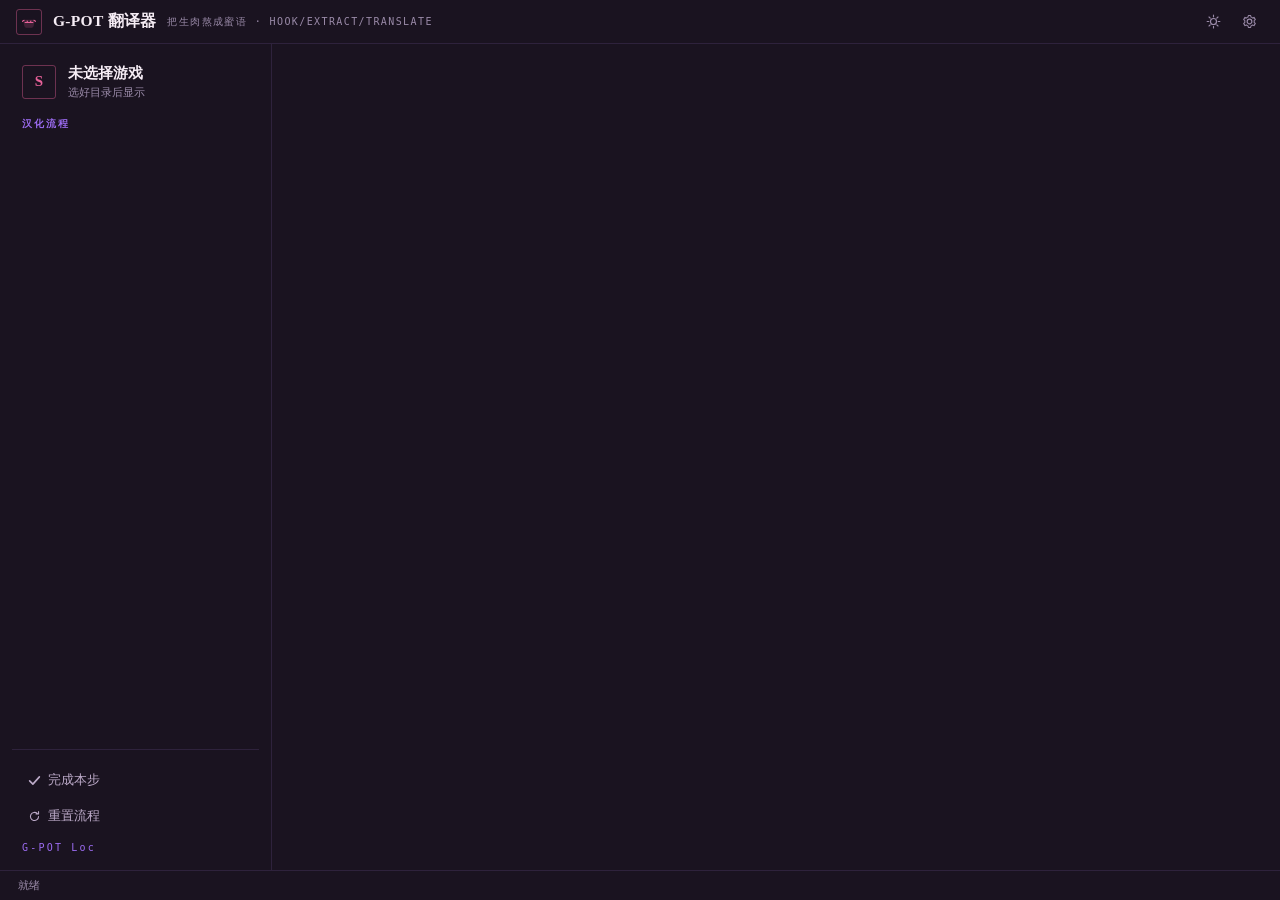
==== commit 796cc772: "fix(ui): 齿轮设置菜单 + 导航双闸门，修跳步失效与提取空表（FR-62/63，v0.5.1） 四条实测反馈： 1. 设置菜单点不开没内容 → 齿轮下拉收拢 6 项设置 + 版本脚注，    " ====
--- a/src/gpot/ui/assets/index.html
+++ b/src/gpot/ui/assets/index.html
@@ -40,7 +40,7 @@
     <div class="tb-drag pywebview-drag-region"></div>
     <div class="tb-right">
       <button class="iconbtn" id="themeBtn" title="切换明暗模式" onclick="toggleTheme()"><svg width="15" height="15"><use href="#i-sun"/></svg></button>
-      <button class="iconbtn" title="设置"><svg width="15" height="15"><use href="#i-gear"/></svg></button>
+      <button class="iconbtn" id="gearBtn" title="设置" onclick="event.stopPropagation();toggleSettings()"><svg width="15" height="15"><use href="#i-gear"/></svg></button>
       <div class="winctl" id="winCtl" hidden>
         <button class="wbtn" id="winMin" title="最小化"><svg width="12" height="12" viewBox="0 0 12 12"><rect x="1.5" y="5.2" width="9" height="1.6" rx=".8" fill="currentColor"/></svg></button>
         <button class="wbtn" id="winMax" title="最大化 / 还原"><svg width="12" height="12" viewBox="0 0 12 12"><rect x="2" y="2" width="8" height="8" rx="1.2" fill="none" stroke="currentColor" stroke-width="1.6"/></svg></button>
@@ -65,10 +65,10 @@
         <button class="btn btn-ghost" style="justify-content:flex-start" onclick="goNext()">
           <svg width="13" height="13"><use href="#i-check"/></svg> 完成本步
         </button>
-        <button class="btn btn-ghost" style="justify-content:flex-start" onclick="resetAll()">
-          <svg width="13" height="13"><use href="#i-reset"/></svg> 重置演示
+        <button class="btn btn-ghost" style="justify-content:flex-start" onclick="resetAll()" title="回到第 0 步重新开始（译文词典不会删除）">
+          <svg width="13" height="13"><use href="#i-reset"/></svg> 重置流程
         </button>
-        <div class="subtle" style="padding:4px 10px 0;letter-spacing:.22em;color:var(--violet)">炼香工坊</div>
+        <div class="subtle" style="padding:4px 10px 0;letter-spacing:.22em;color:var(--violet)">G-POT Loc</div>
       </div>
     </nav>
 
@@ -146,7 +146,7 @@
         <div class="btn-row spread">
           <div class="btn-row" style="margin:0">
             <button class="btn" onclick="testConn()">测试连接</button>
-            <button class="btn btn-ghost" onclick="openPrompt()">翻译提示词…</button>
+            <button class="btn btn-ghost" id="btnPrompt" onclick="openPrompt()">翻译提示词…</button>
           </div>
           <button class="btn btn-accent btn-lg" id="btnSaveCfg" onclick="saveConfig()" disabled title="先做一次连接测试">保存并继续 · 选择游戏 →</button>
         </div>
@@ -443,6 +443,52 @@
   </div>
 </div>
 
+<!-- 设置下拉（v0.5.1：设置类功能统一收拢到齿轮） -->
+<div id="gearMenu" class="hidden" onclick="if(event.target===this)toggleSettings()"
+     style="position:fixed;z-index:65;width:264px;background:var(--surface);border:1px solid var(--border);
+            border-radius:4px;box-shadow:0 10px 30px rgba(0,0,0,.45);padding:6px 0">
+  <div class="subtle" style="padding:6px 14px 4px;letter-spacing:.14em">设置</div>
+  <button class="dd-item" style="width:100%;text-align:left" onclick="openPrompt();toggleSettings()">
+    <div style="font-weight:600">翻译提示词…</div>
+    <div class="subtle">AI 翻译的上下文指导 · 留空用内置默认</div>
+  </button>
+  <button class="dd-item" style="width:100%;text-align:left" onclick="gotoCfg();toggleSettings()">
+    <div style="font-weight:600">回到配置翻译服务</div>
+    <div class="subtle">提供方 / 模型 / 语言 / 并发间隔</div>
+  </button>
+  <button class="dd-item" style="width:100%;text-align:left" onclick="checkKit();toggleSettings()">
+    <div style="font-weight:600">校验注入工具</div>
+    <div class="subtle">检查第 2 步部署的工具是否就位</div>
+  </button>
+  <button class="dd-item" style="width:100%;text-align:left" onclick="openLogs();toggleSettings()">
+    <div style="font-weight:600">运行日志</div>
+    <div class="subtle">最近运行记录与词典状态</div>
+  </button>
+  <div style="height:1px;background:var(--border);margin:6px 0"></div>
+  <button class="dd-item" style="width:100%;text-align:left" onclick="toggleTheme();toggleSettings()">
+    <div style="font-weight:600">明暗模式</div>
+    <div class="subtle" id="gearThemeHint">切换界面主题</div>
+  </button>
+  <button class="dd-item" style="width:100%;text-align:left" onclick="resetAll();toggleSettings()">
+    <div style="font-weight:600;color:#e0526e">重置流程</div>
+    <div class="subtle">回到第 0 步重新开始（译文资产不删）</div>
+  </button>
+  <div style="height:1px;background:var(--border);margin:6px 0"></div>
+  <div class="subtle" style="padding:4px 14px 2px" id="gearVer">v—</div>
+</div>
+
+<!-- 运行日志（FR-62） -->
+<div id="logModal" class="hidden" onclick="if(event.target===this)closeLogs()"
+     style="position:fixed;inset:0;background:rgba(0,0,0,.45);z-index:66;display:flex;align-items:center;justify-content:center">
+  <div style="background:var(--surface);border:1px solid var(--border);border-radius:4px;padding:18px 20px;width:min(680px,90vw);max-height:80vh;display:flex;flex-direction:column">
+    <div class="card-h" style="margin-bottom:10px">运行日志</div>
+    <pre id="logTxt" class="mono" style="white-space:pre-wrap;font-size:12px;line-height:1.65;flex:1;min-height:240px;overflow:auto;background:rgba(127,127,127,.08);border-radius:3px;padding:12px"></pre>
+    <div class="btn-row" style="justify-content:flex-end;margin-top:12px">
+      <button class="btn" onclick="closeLogs()">关闭</button>
+    </div>
+  </div>
+</div>
+
 <script src="app.js"></script>
 </body>
 </html>
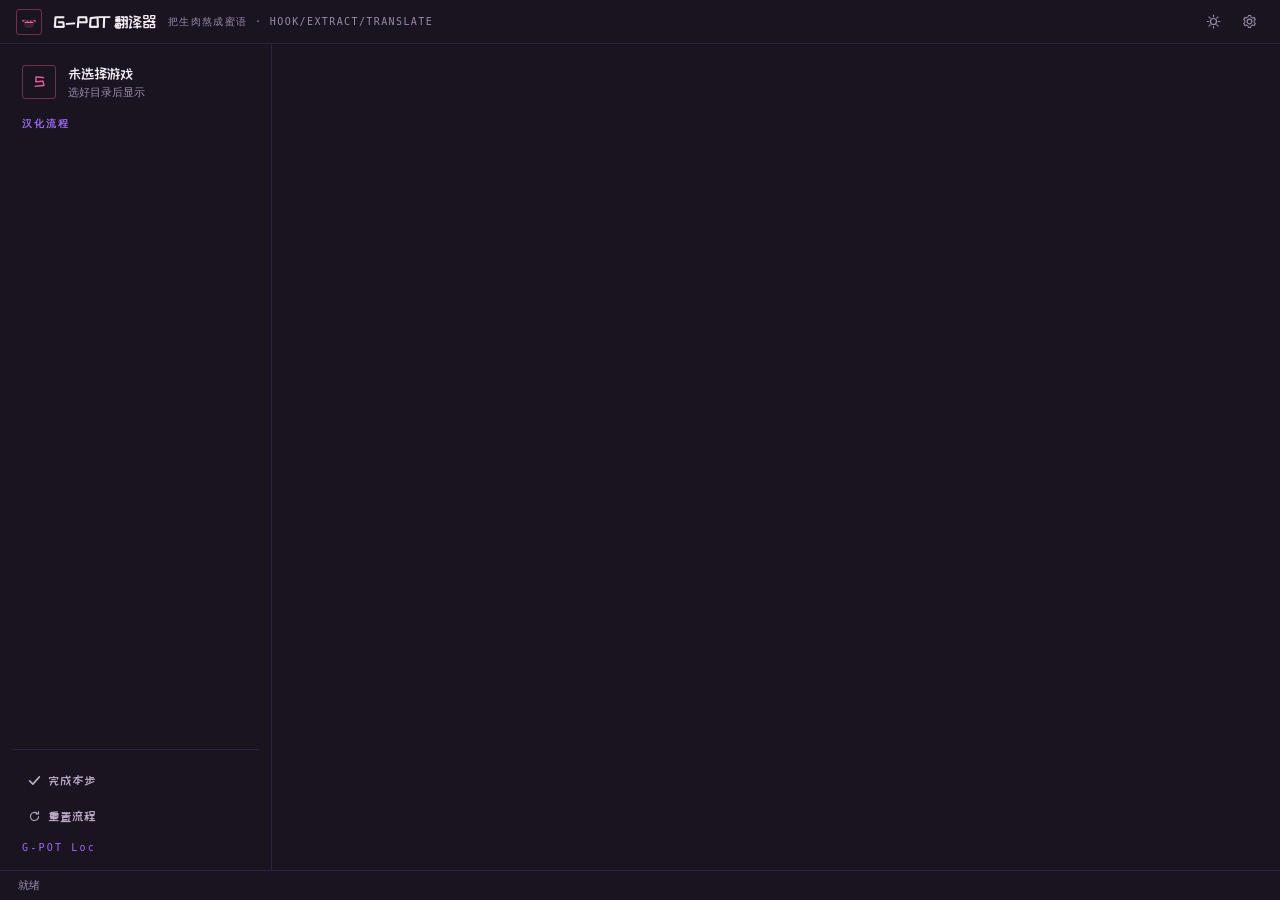
==== commit bcebf8a2: "feat(ui): 卡片左栏说明填充 v0.6.2（FR-84） 反馈：每步页面卡片左栏太空（截图圈注），要么填内容、要么内容拉通。  选择填充而非拉通：左铭牌+右内容的两栏网格是全站编辑式骨架， 拉" ====
--- a/src/gpot/ui/assets/index.html
+++ b/src/gpot/ui/assets/index.html
@@ -7,6 +7,9 @@
 <link rel="stylesheet" href="styles.css">
 </head>
 <body>
+
+<!-- FR-78 跳过链接：键盘/读屏用户按 Tab 第一下就能跳过顶栏+导航轨直达内容区 -->
+<a class="skiplink" href="#mainContent">跳到主内容</a>
 
 <svg width="0" height="0" style="position:absolute" aria-hidden="true">
   <symbol id="i-check" viewBox="0 0 16 16"><path d="M2 8.5l4 4 8-9" fill="none" stroke="currentColor" stroke-width="2" stroke-linecap="round" stroke-linejoin="round"/></symbol>
@@ -39,19 +42,19 @@
     </div>
     <div class="tb-drag pywebview-drag-region"></div>
     <div class="tb-right">
-      <button class="iconbtn" id="themeBtn" title="切换明暗模式" onclick="toggleTheme()"><svg width="15" height="15"><use href="#i-sun"/></svg></button>
-      <button class="iconbtn" id="gearBtn" title="设置" onclick="event.stopPropagation();toggleSettings()"><svg width="15" height="15"><use href="#i-gear"/></svg></button>
+<button class="iconbtn" id="themeBtn" title="切换明暗模式" aria-label="切换明暗模式" onclick="toggleTheme()"><svg width="15" height="15"><use href="#i-sun"/></svg></button>
+        <button class="iconbtn" id="gearBtn" title="设置" aria-label="设置" aria-haspopup="dialog" onclick="event.stopPropagation();toggleSettings()"><svg width="15" height="15"><use href="#i-gear"/></svg></button>
       <div class="winctl" id="winCtl" hidden>
-        <button class="wbtn" id="winMin" title="最小化"><svg width="12" height="12" viewBox="0 0 12 12"><rect x="1.5" y="5.2" width="9" height="1.6" rx=".8" fill="currentColor"/></svg></button>
-        <button class="wbtn" id="winMax" title="最大化 / 还原"><svg width="12" height="12" viewBox="0 0 12 12"><rect x="2" y="2" width="8" height="8" rx="1.2" fill="none" stroke="currentColor" stroke-width="1.6"/></svg></button>
-        <button class="wbtn wbtn-close" id="winClose" title="关闭"><svg width="12" height="12" viewBox="0 0 12 12"><path d="M2.4 2.4 L9.6 9.6 M9.6 2.4 L2.4 9.6" stroke="currentColor" stroke-width="1.6" stroke-linecap="round"/></svg></button>
+        <button class="wbtn" id="winMin" title="最小化" aria-label="最小化窗口"><svg width="12" height="12" viewBox="0 0 12 12"><rect x="1.5" y="5.2" width="9" height="1.6" rx=".8" fill="currentColor"/></svg></button>
+        <button class="wbtn" id="winMax" title="最大化 / 还原" aria-label="最大化或还原窗口"><svg width="12" height="12" viewBox="0 0 12 12"><rect x="2" y="2" width="8" height="8" rx="1.2" fill="none" stroke="currentColor" stroke-width="1.6"/></svg></button>
+        <button class="wbtn wbtn-close" id="winClose" title="关闭" aria-label="关闭窗口"><svg width="12" height="12" viewBox="0 0 12 12"><path d="M2.4 2.4 L9.6 9.6 M9.6 2.4 L2.4 9.6" stroke="currentColor" stroke-width="1.6" stroke-linecap="round"/></svg></button>
       </div>
     </div>
   </div>
 
   <div class="body">
     <!-- ============ 左侧导航 ============ -->
-    <nav class="rail">
+    <nav class="rail" aria-label="汉化流程导航">
       <div class="gamecard" id="gameCard">
         <div class="gc-cover" id="gcCover">S</div>
         <div style="min-width:0">
@@ -59,8 +62,8 @@
           <div class="gc-meta" id="gcMeta">选好目录后显示</div>
         </div>
       </div>
-      <div class="rail-label">汉化流程</div>
-      <div class="steps" id="steps"></div>
+      <div class="rail-label" id="railLabel">汉化流程</div>
+      <div class="steps" id="steps" role="tablist" aria-labelledby="railLabel"></div>
       <div class="rail-foot">
         <button class="btn btn-ghost" style="justify-content:flex-start" onclick="goNext()">
           <svg width="13" height="13"><use href="#i-check"/></svg> 完成本步
@@ -73,7 +76,7 @@
     </nav>
 
     <!-- ============ 内容区 ============ -->
-    <main class="content">
+    <main class="content" id="mainContent" tabindex="-1">
 
       <!-- ---------- Step 0 ---------- -->
       <section class="page" data-page="0">
@@ -84,10 +87,12 @@
         </div>
         <div class="card">
           <div class="card-h">选择提供方</div>
+          <div class="card-note">挑一个你手头有的后端：<b>本地 Ollama</b> 免费不限量、断网也能跑；<b>云服务</b>质量更稳，但要填密钥。填过的提供方会记住参数，下次直接用。</div>
           <div class="grid3" id="provGrid"></div>
         </div>
         <div class="card">
           <div class="card-h">连接参数</div>
+          <div class="card-note">地址填 <b>本机或服务商给的接口地址</b>；需要密钥的提供方点「获取模型」前必须先填。配置只存本机，不上传。</div>
           <div class="grid2">
             <div class="field">
               <label class="lbl">服务地址</label>
@@ -95,11 +100,25 @@
             </div>
             <div class="field">
               <label class="lbl">模型</label>
-              <div class="btn-row" style="margin:0">
-                <input class="inp" id="cfgModel" style="flex:1;min-width:0" list="modelList" value="hy-mt2-30b-a3b-apex:nano">
+              <!-- FR-67: 从 <input list> + <datalist> 换成真 <select>。
+                   根因：datalist 在 Edge/Chrome 里按输入框**当前值做前缀过滤**，
+                   而框里预填着 hy-mt2-30b-a3b-apex:nano → 点下拉只剩它自己一条，
+                   后端明明返回 2 个模型、DOM 里也确实是 2 个 <option>，看着像「少了一个」。
+                   select 不做前缀过滤，列多少就是多少。
+                   ⚠️ 手输能力（填列表里没有的模型名）不能丢：保留一个「自定义…」项，
+                   选中后展开输入框，用 #cfgModel 的旧语义继续。 -->
+              <div class="btn-row" style="margin:0;flex-wrap:nowrap">
+                <!-- FR-67: flex:1 + min-width:0 让 select 吃掉整行剩余宽度；
+                     长模型名（hf.co/tencent/Hy-MT2-7B-GGUF:Q4_K_M 这类带斜杠的）
+                     不会被「获取模型」按钮挤成一条省略号。 -->
+                <select class="inp" id="cfgModelSel" style="flex:1 1 auto;min-width:0" onchange="onModelSelChange()" title="从接口拉取到的模型列表">
+                  <option value="">（先点「获取模型」拉取列表）</option>
+                </select>
+                <input class="inp hidden" id="cfgModel" style="flex:1;min-width:0"
+                       placeholder="输入模型名，如 hy-mt2-30b-a3b-apex:nano">
                 <button class="btn" onclick="fetchModels()" title="从接口拉取模型列表（支持 Ollama 原生 /api/tags 兜底）" id="btnModels">获取模型</button>
               </div>
-              <datalist id="modelList"></datalist>
+              <div class="subtle" id="modelHint" style="margin-top:4px">从接口拉取后可下拉选择；列表里没有的模型可切「自定义…」手输</div>
             </div>
           </div>
           <div class="grid4" style="margin-top:12px">
@@ -161,6 +180,7 @@
         </div>
         <div class="card">
           <div class="card-h">游戏位置</div>
+          <div class="card-note">认准放 <b>.exe 的那一层</b>（根目录），别选到上一层或 Data 里层。也可以把文件夹直接拖进窗口任意位置。</div>
           <div class="btn-row" style="margin-bottom:12px">
             <input class="inp" id="gamePath" style="flex:1" value="F:\erogame\Starmaker_Story\Starmaker Story(1.8e\Starmaker 1.8E"
                    onkeydown="if(event.key==='Enter')selectGame()" ondblclick="pickFolder()">
@@ -203,6 +223,7 @@
         <div class="grid2">
           <div class="card">
             <div class="card-h">扫描选项</div>
+            <div class="card-note">日常用 <b>增量合并</b>：只补新文本、不动已有译文。「重建」只在现表出错时用。</div>
             <div class="cklist">
               <label class="ck"><input type="radio" name="mode" value="merge" checked><div><div class="ck-t">增量合并（推荐）</div><div class="ck-d">保留已有译文，只补新条目</div></div></label>
               <label class="ck"><input type="radio" name="mode" value="replace"><div><div class="ck-t">重建</div><div class="ck-d">丢弃现表，重新扫一遍</div></div></label>
@@ -211,6 +232,7 @@
           </div>
           <div class="card">
             <div class="card-h">护栏</div>
+            <div class="card-note">两道过滤挡截断碎片和污染词条，实测 <b>0 误伤</b>。不确定就保持全开。</div>
             <label class="sw"><input type="checkbox" checked id="gFrag"><div><div>过滤截断碎片</div><div class="sw-d">上一轮拦掉 8,045 条（占 35.4%），0 误伤</div></div></label>
             <label class="sw"><input type="checkbox" checked id="gPoll"><div><div>过滤污染词条</div><div class="sw-d">上一轮拦掉 80 / 95，0 误伤</div></div></label>
             <label class="sw"><input type="checkbox" checked disabled><div><div>排除 resS / .resource</div><div class="sw-d">占 _Data 的 91.3%，实测 0 条真文本（恒开）</div></div></label>
@@ -218,6 +240,7 @@
         </div>
         <div class="card">
           <div class="card-h">开始扫描</div>
+          <div class="card-note">只读扫描，<b>不改游戏文件</b>。扫完按引擎落点生成词典，回第 4 步翻译。</div>
           <div class="infobar ib-ok hidden" id="p3base" style="margin-bottom:10px"><svg class="ib-ico" width="17" height="17"><use href="#i-check"/></svg><div></div></div>
           <div class="ri-s" style="font-size:12.5px">Starmaker 1.8E_Data · 排除 StreamingAssets/resS · 预计扫 1,240 个文件</div>
           <div class="btn-row" style="margin-top:14px">
@@ -247,7 +270,8 @@
             <div class="prog" id="p4bar"><i style="width:62%"></i></div>
             <div class="prog-txt" id="p4txt">62%</div>
           </div>
-          <span class="subtle nowrap" id="p4eta">预计剩余 —— · 已译文不会被覆盖</span>
+          <!-- FR-66：初值别摆「——」哑谜，翻译跑起来后 JS 按实测速度填剩余时间 -->
+          <span class="subtle nowrap" id="p4eta">翻译开始后显示预计剩余时间 · 已译文不会被覆盖</span>
           <div style="position:relative;display:flex">
             <button class="btn btn-accent" id="btnTrans" onclick="runTranslate('todo')">翻译未译条目</button>
             <button class="btn btn-accent" onclick="ddToggle(event)" title="选择翻译范围" style="border-left:1px solid var(--border)">▾</button>
@@ -324,6 +348,7 @@
         </div>
         <div class="card">
           <div class="card-h">当前管线</div>
+          <div class="card-note">按第 2 步识别结果<b>自动锁定</b>，不用手动选。切其它管线只能预览形态，「保存并写入」会禁用。</div>
           <div>
             <div class="btn-row spread" style="align-items:center">
               <div class="btn-row" style="gap:14px;align-items:center;margin:0;min-width:0">
@@ -359,10 +384,12 @@
         </div>
         <div class="card">
           <div class="card-h">写入结果自检</div>
+          <div class="card-note">列出这次<b>写了哪些文件、各自成败</b>。有红叉先看这里的说明，别急着进游戏。</div>
           <div id="p6checks"></div>
         </div>
         <div class="card">
           <div class="card-h">下一步</div>
+          <div class="card-note">启动游戏<b>亲眼确认</b>译文生效；不对可一键还原回原文。</div>
           <div class="grid3">
             <button class="btn btn-lg btn-accent" style="justify-content:center" onclick="launchGame()"><svg width="14" height="14"><use href="#i-play"/></svg> 启动游戏验证</button>
             <button class="btn btn-lg" style="justify-content:center" onclick="openTransDir()"><svg width="14" height="14"><use href="#i-folder"/></svg> 打开译文目录</button>
@@ -371,6 +398,7 @@
         </div>
         <div class="card">
           <div class="card-h">日常迭代</div>
+          <div class="card-note">改台词不用重走全流程：直接跳第 4 步改译文 → 第 5 步保存即可。</div>
           <div class="subtle">下次改一句台词：点左侧「4 翻译与人工校对」→ 改 → 走第 5 步保存。</div>
         </div>
       </section>
@@ -379,10 +407,12 @@
   </div>
 
   <!-- ============ 状态栏（空闲时进度淡出，FR-47） ============ -->
+  <!-- FR-78：状态栏是全站唯一的「操作结果播报」出口（所有 sb() 都写这里），
+       加 role=status + aria-live=polite，读屏用户每次操作都能听到反馈。 -->
   <div class="statusbar">
-    <span id="sbMsg">就绪</span>
+    <span id="sbMsg" role="status" aria-live="polite" aria-atomic="true">就绪</span>
     <div class="spacer"></div>
-    <div class="sb-live off" id="sbLive">
+    <div class="sb-live off" id="sbLive" role="progressbar" aria-label="任务进度" aria-valuemin="0" aria-valuemax="100" aria-valuenow="0">
       <div class="prog sb-prog"><i id="sbBar" style="width:0%"></i></div>
       <span id="sbPct" style="width:46px;text-align:right">0%</span>
     </div>
@@ -391,10 +421,10 @@
 </div>
 
 <!-- 查找替换（FR-43） -->
-<div id="replModal" class="hidden" onclick="if(event.target===this)closeReplace()"
+<div id="replModal" class="hidden" role="dialog" aria-modal="true" aria-labelledby="ttlReplace" onclick="if(event.target===this)closeReplace()"
      style="position:fixed;inset:0;background:rgba(0,0,0,.45);z-index:60;display:flex;align-items:center;justify-content:center">
   <div style="background:var(--surface);border:1px solid var(--border);border-radius:3px;padding:18px 20px;min-width:340px">
-    <div class="card-h" style="margin-bottom:12px">查找替换</div>
+    <div class="card-h" style="margin-bottom:12px" id="ttlReplace">查找替换</div>
     <div class="field"><label class="lbl">查找</label><input class="inp" id="replFind" style="width:100%"></div>
     <div class="field" style="margin-top:10px"><label class="lbl">替换为</label><input class="inp" id="replWith" style="width:100%"></div>
     <div class="field" style="margin-top:10px"><label class="lbl">范围</label>
@@ -413,10 +443,10 @@
 <div id="ctxMenu" class="hidden" style="position:fixed;z-index:70;background:var(--surface);border:1px solid var(--border);border-radius:3px;min-width:132px;padding:4px 0;box-shadow:0 6px 18px rgba(0,0,0,.35)"></div>
 
 <!-- 翻译提示词（FR-53） -->
-<div id="promptModal" class="hidden" onclick="if(event.target===this)closePrompt()"
+<div id="promptModal" class="hidden" role="dialog" aria-modal="true" aria-labelledby="ttlPrompt" onclick="if(event.target===this)closePrompt()"
      style="position:fixed;inset:0;background:rgba(0,0,0,.45);z-index:60;display:flex;align-items:center;justify-content:center">
   <div style="background:var(--surface);border:1px solid var(--border);border-radius:3px;padding:18px 20px;width:min(680px,90vw);max-height:84vh;display:flex;flex-direction:column">
-    <div class="card-h">翻译提示词（System Prompt）</div>
+    <div class="card-h" id="ttlPrompt">翻译提示词（System Prompt）</div>
     <div class="subtle" style="margin:6px 0 10px">作为 AI 翻译的上下文指导；留空使用内置默认。改动会让翻译缓存整体失效（避免命中旧译文）。</div>
     <textarea class="inp" id="promptTxt" wrap="soft"
       style="flex:1;min-height:280px;resize:vertical;font-size:12.5px;line-height:1.55;font-family:var(--mono,monospace)"></textarea>
@@ -429,10 +459,10 @@
 </div>
 
 <!-- 查看全文（FR-57） -->
-<div id="fullModal" class="hidden" onclick="if(event.target===this)closeFull()"
+<div id="fullModal" class="hidden" role="dialog" aria-modal="true" aria-labelledby="ttlFull" onclick="if(event.target===this)closeFull()"
      style="position:fixed;inset:0;background:rgba(0,0,0,.45);z-index:60;display:flex;align-items:center;justify-content:center">
   <div style="background:var(--surface);border:1px solid var(--border);border-radius:3px;padding:18px 20px;width:min(640px,90vw);max-height:80vh;display:flex;flex-direction:column">
-    <div class="card-h" style="margin-bottom:10px">查看全文</div>
+    <div class="card-h" style="margin-bottom:10px" id="ttlFull">查看全文</div>
     <div class="lbl" style="margin-bottom:4px">原文</div>
     <div class="mono" id="fullOrig" style="white-space:pre-wrap;font-size:13px;line-height:1.6;max-height:24vh;overflow:auto;background:rgba(127,127,127,.08);border-radius:3px;padding:10px"></div>
     <div class="lbl" style="margin:10px 0 4px">译文</div>
@@ -445,40 +475,33 @@
 
 <!-- 设置下拉（v0.5.1：设置类功能统一收拢到齿轮） -->
 <div id="gearMenu" class="hidden" onclick="if(event.target===this)toggleSettings()"
-     style="position:fixed;z-index:65;width:264px;background:var(--surface);border:1px solid var(--border);
+     style="position:fixed;z-index:65;width:288px;background:var(--surface);border:1px solid var(--border);
             border-radius:4px;box-shadow:0 10px 30px rgba(0,0,0,.45);padding:6px 0">
   <div class="subtle" style="padding:6px 14px 4px;letter-spacing:.14em">设置</div>
   <button class="dd-item" style="width:100%;text-align:left" onclick="openPrompt();toggleSettings()">
     <div style="font-weight:600">翻译提示词…</div>
     <div class="subtle">AI 翻译的上下文指导 · 留空用内置默认</div>
   </button>
-  <button class="dd-item" style="width:100%;text-align:left" onclick="gotoCfg();toggleSettings()">
-    <div style="font-weight:600">回到配置翻译服务</div>
-    <div class="subtle">提供方 / 模型 / 语言 / 并发间隔</div>
-  </button>
   <button class="dd-item" style="width:100%;text-align:left" onclick="checkKit();toggleSettings()">
-    <div style="font-weight:600">校验注入工具</div>
-    <div class="subtle">检查第 2 步部署的工具是否就位</div>
+    <div style="font-weight:600" id="ttlKit">校验注入工具</div>
+    <div class="subtle">按当前引擎逐项核对工具与译文落点</div>
   </button>
   <button class="dd-item" style="width:100%;text-align:left" onclick="openLogs();toggleSettings()">
-    <div style="font-weight:600">运行日志</div>
+    <div style="font-weight:600" id="ttlLogs">运行日志</div>
     <div class="subtle">最近运行记录与词典状态</div>
   </button>
   <div style="height:1px;background:var(--border);margin:6px 0"></div>
-  <button class="dd-item" style="width:100%;text-align:left" onclick="toggleTheme();toggleSettings()">
-    <div style="font-weight:600">明暗模式</div>
-    <div class="subtle" id="gearThemeHint">切换界面主题</div>
-  </button>
   <button class="dd-item" style="width:100%;text-align:left" onclick="resetAll();toggleSettings()">
     <div style="font-weight:600;color:#e0526e">重置流程</div>
     <div class="subtle">回到第 0 步重新开始（译文资产不删）</div>
   </button>
   <div style="height:1px;background:var(--border);margin:6px 0"></div>
-  <div class="subtle" style="padding:4px 14px 2px" id="gearVer">v—</div>
+  <!-- FR-66：静态初值别留「v—」（JS 没跑到/后端未起时就是那串看不懂的东西）——留空由 JS 填 -->
+  <div class="subtle" style="padding:4px 14px 2px" id="gearVer"></div>
 </div>
 
 <!-- 运行日志（FR-62） -->
-<div id="logModal" class="hidden" onclick="if(event.target===this)closeLogs()"
+<div id="logModal" class="hidden" role="dialog" aria-modal="true" aria-labelledby="ttlLogs" onclick="if(event.target===this)closeLogs()"
      style="position:fixed;inset:0;background:rgba(0,0,0,.45);z-index:66;display:flex;align-items:center;justify-content:center">
   <div style="background:var(--surface);border:1px solid var(--border);border-radius:4px;padding:18px 20px;width:min(680px,90vw);max-height:80vh;display:flex;flex-direction:column">
     <div class="card-h" style="margin-bottom:10px">运行日志</div>
@@ -489,6 +512,19 @@
   </div>
 </div>
 
+<!-- 注入工具校验（FR-64）：按引擎逐项核对，不写盘 -->
+<div id="kitModal" class="hidden" role="dialog" aria-modal="true" aria-labelledby="ttlKit" onclick="if(event.target===this)closeKit()"
+     style="position:fixed;inset:0;background:rgba(0,0,0,.45);z-index:66;display:flex;align-items:center;justify-content:center">
+  <div style="background:var(--surface);border:1px solid var(--border);border-radius:4px;padding:18px 20px;width:min(720px,92vw);max-height:82vh;display:flex;flex-direction:column">
+    <div class="card-h" style="margin-bottom:8px">校验注入工具</div>
+    <div class="subtle" id="kitHead" style="margin-bottom:12px">正在核对…</div>
+    <div id="kitBody" style="flex:1;overflow:auto"></div>
+    <div class="btn-row" style="justify-content:flex-end;margin-top:14px">
+      <button class="btn" onclick="closeKit()">关闭</button>
+    </div>
+  </div>
+</div>
+
 <script src="app.js"></script>
 </body>
 </html>
--- a/src/gpot/ui/assets/styles.css
+++ b/src/gpot/ui/assets/styles.css
@@ -7,9 +7,24 @@
  *   色彩预算（每色语义 ≤2）：
  *   · 玫瑰粉 = 主按钮 + 当前步（仅此两处）
  *   · 紫 = 信息 / 导管 / 进度；蜜金 = 通过 / 成品数字；品红 = 警告 + 危险（形状区分）
- *   字体：Georgia + Cascadia Code + 微软雅黑，全部 Windows 自带，零联网。
+ *   字体（v0.6.1 起「可爱化」）：Comic Sans MS（英文数字）+ 站酷快乐体（中文）。
+ *   ⚠️ Comic Sans MS **只有拉丁字形、零中文字形**，单用它中文会全部掉回雅黑
+ *     （英文可爱 + 中文板正，反而割裂）。故中文必须显式补一款圆体：
+ *     站酷快乐体 ZCOOL KuaiLe（SIL OFL 1.1，可商用）内嵌为 woff2 随包分发，
+ *     零联网。拉丁/数字命中 Comic Sans，中文自动落到 ZCOOL KuaiLe。
+ *   ⚠️ --font-mono 刻意**保持等宽**：路径/代码/参数标签靠列对齐，可爱化会破坏
+ *     可读性与功能性（这是刻意的例外，不是漏改）。
  * 所有类名与 app.js 严格对应，改样式不动结构。
  * ========================================================================= */
+
+/* FR-83 可爱字体：站酷快乐体（OFL-1.1，© 站酷酷黑）。
+ * 为什么单独打 @font-face 而不是只靠 font-family 兜底：中文圆体是**随包内嵌**，
+ * 不依赖用户机器装没装幼圆/华文琥珀 —— 保证任何机器上中文都不会静默掉回雅黑。 */
+@font-face{
+  font-family:'ZCOOL KuaiLe';
+  src:url('fonts/ZCOOLKuaiLe-Regular.woff2') format('woff2');
+  font-weight:400;font-style:normal;font-display:swap;
+}
 
 :root{
   --rose:#E8629A; --rose-hi:#F58BC0; --rose-deep:#C24E82;
@@ -46,9 +61,18 @@
   --amber-dim:var(--rose-dim); --amber-grad:var(--rose-grad);
   --sh-amber:none;
 
-  --font:'Segoe UI','Microsoft YaHei UI','Microsoft YaHei',system-ui,sans-serif;
-  --font-display:Georgia,'Times New Roman','Songti SC',serif;
+  /* FR-83 可爱字体栈。
+   * 顺序即优先级：Comic Sans MS 先吃掉全部拉丁字母与数字，中文字形它没有 →
+   * 浏览器逐字符回退到 ZCOOL KuaiLe。这就是「一段文字里中英文各用各的可爱字体」
+   * 的实现方式，不要把中文体往前挪（会挤掉 Comic Sans 的英文）。
+   * 末尾兜底保留雅黑：字体未加载完成的瞬间不至于无字形。 */
+  --font-cute:'Comic Sans MS','Comic Sans','Chalkboard SE','ZCOOL KuaiLe','幼圆','Microsoft YaHei UI',sans-serif;
+  --font-display:'Comic Sans MS','ZCOOL KuaiLe','幼圆','Microsoft YaHei UI',cursive;
+  /* 例外：等宽不动（路径/代码/参数列要对齐，见文件头注释） */
   --font-mono:'Cascadia Code','Cascadia Mono',Consolas,ui-monospace,monospace;
+
+  /* 旧变量保留为别名，避免漏网引用 var(--font) 失效 */
+  --font:var(--font-cute);
 }
 
 /* ---------- 明亮模式：白粉基调（html[data-theme="light"]，默认暗色） ---------- */
@@ -111,7 +135,7 @@
 .tb-logo{width:26px;height:26px;flex:0 0 26px;border-radius:var(--r);color:var(--rose);
   border:1px solid rgba(232,98,154,.4);
   display:flex;align-items:center;justify-content:center}
-.tb-name{font-family:var(--font-display);font-size:15.5px;font-weight:700;letter-spacing:.02em;
+.tb-name{font-family:var(--font-display);font-size:15.5px;font-weight:400;letter-spacing:.02em;
   color:var(--ink)}
 .tb-name b{color:var(--ink);font-weight:700}
 .tb-sub{font-family:var(--font-mono);font-size:10px;color:var(--text-mute);letter-spacing:.14em}
@@ -147,9 +171,9 @@
 .gc-cover{width:34px;height:34px;flex:0 0 34px;border-radius:var(--r);
   background:transparent;border:1px solid rgba(232,98,154,.4);
   display:flex;align-items:center;justify-content:center;color:var(--rose);
-  font-family:var(--font-display);font-size:15px;font-weight:700;
+  font-family:var(--font-display);font-size:15px;font-weight:400;
   box-shadow:none}
-.gc-name{font-family:var(--font-display);font-size:14.5px;font-weight:700;line-height:1.35;color:var(--ink);
+.gc-name{font-family:var(--font-display);font-size:14.5px;font-weight:400;line-height:1.35;color:var(--ink);
   white-space:nowrap;overflow:hidden;text-overflow:ellipsis}
 .gc-meta{font-family:var(--font-mono);font-size:10.5px;color:var(--text-mute);margin-top:2px;
   white-space:nowrap;overflow:hidden;text-overflow:ellipsis}
@@ -201,14 +225,16 @@
 .pg-step{display:inline;font-family:var(--font-mono);font-size:10.5px;
   font-weight:600;color:var(--violet);letter-spacing:.18em;text-transform:uppercase;
   border:none;background:none;padding:0;border-radius:0}
-.pg-title{font-family:var(--font-display);font-size:30px;font-weight:700;letter-spacing:.01em;
+/* FR-83：大标题降到 400。站酷快乐体只有 400 字重，font-weight:700 会让浏览器
+   合成伪粗体（描边叠加）——30px 下笔画直接糊成一团。层级改由字号 + --ink 亮度建立。 */
+.pg-title{font-family:var(--font-display);font-size:30px;font-weight:400;letter-spacing:.01em;
   margin:6px 0 6px;color:var(--ink)}
 .pg-desc{font-size:13px;color:var(--text-sub);line-height:1.65;max-width:760px}
 .pg-desc b{color:var(--ink);font-weight:600}
 
 /* ---------- 台账分区（核心结构）：卡片盒 → 左铭牌 + 右内容细线分区 ----------
    .card 由 app.js / index.html 注入，这里整体转译为台账区，不动结构。 */
-.card{display:grid;grid-template-columns:158px 1fr;gap:0 30px;
+.card{display:grid;grid-template-columns:176px 1fr;gap:0 30px;
   background:none;border:none;border-top:1px solid var(--hairline);
   border-radius:0;padding:19px 0;margin:0 0 2px;box-shadow:none;
   transition:none}
@@ -217,6 +243,12 @@
   font-family:var(--font-mono);font-size:10.5px;font-weight:600;color:var(--text-mute);
   letter-spacing:.1em;text-transform:uppercase;line-height:1.7;margin:0}
 .card>:not(.card-h){grid-column:2}
+/* FR-84：卡片左栏说明。原先标签栏只有一行 mono 标签、下面整段空白，
+   补一段短说明填掉 —— 内容必须真实有用（操作指引/护栏提示），不许凑数占位。
+   ⚠️ 必须排在 .card>:not(.card-h) 之后：两条特异性相同（0,2,0），后者声明在后会赢。 */
+.card>.card-note{grid-column:1;font-size:11.5px;color:var(--text-sub);
+  line-height:1.75;margin:9px 0 0;padding-right:4px}
+.card>.card-note b{color:var(--ink);font-weight:600}
 .card-sub{font-size:12px;color:var(--text-mute);margin:0 0 12px;line-height:1.6}
 .grid2{display:grid;grid-template-columns:repeat(2,1fr);gap:0 26px}
 .grid3{display:grid;grid-template-columns:repeat(3,1fr);gap:14px}
@@ -232,7 +264,7 @@
 .metric::before{display:none}
 .metric-l{font-family:var(--font-mono);font-size:10px;color:var(--text-mute);font-weight:600;
   letter-spacing:.12em;text-transform:uppercase}
-.metric-v{font-family:var(--font-display);font-size:27px;font-weight:700;letter-spacing:-.01em;
+.metric-v{font-family:var(--font-display);font-size:27px;font-weight:400;letter-spacing:-.01em;
   margin-top:6px;font-variant-numeric:tabular-nums;color:var(--ink);
   text-shadow:none}
 .metric-n{font-family:var(--font-mono);font-size:10px;color:var(--text-mute);margin-top:4px;letter-spacing:.04em}
@@ -331,7 +363,11 @@
 table{width:100%;border-collapse:collapse;table-layout:fixed}
 th{text-align:left;font-family:var(--font-mono);font-size:10px;font-weight:600;color:var(--text-mute);
   letter-spacing:.14em;text-transform:uppercase;padding:9px 12px;
-  border-bottom:1px solid var(--border);background:none;white-space:nowrap;position:sticky;top:0}
+  border-bottom:1px solid var(--border);white-space:nowrap;position:sticky;top:0;z-index:2;
+  /* FR-73：表头冻结必须有**实底**——原来 background:none，行滚到表头底下时
+     文字互相透叠（老板 2026-10-11 截图：首行文字覆盖到列表项）。实底取页面
+     同色 var(--bg)，滚动的行被挡在表头下面，视觉才是一张「冻结的首行」。 */
+  background:var(--bg)}
 td{padding:9px 12px;border-bottom:1px solid var(--hairline);font-size:13px;vertical-align:top;
   overflow:hidden;text-overflow:ellipsis;white-space:nowrap;color:var(--text)}
 tr:last-child td{border-bottom:none}
@@ -438,10 +474,12 @@
 .page.active.page-fill{display:flex;flex-direction:column;height:100%;padding-bottom:18px}
 .page-fill .tblwrap{flex:1;min-height:150px;overflow-y:auto}
 .page-fill .pg-title{font-size:23px;margin:4px 0 3px}
-.grid4.sm>*{padding:8px 16px 7px}
-.grid4.sm .metric-l{margin-bottom:2px}
-.grid4.sm .metric-v{font-size:19px}
-.grid4.sm .metric-n{margin-top:1px}
+/* FR-74（老板 2026-10-11）：第 4 步的主角是校对列表，统计带只配当「页眉数字」——
+   压成两行（标签+数字），注释行整个去掉，高度再砍一截。 */
+.grid4.sm>*{padding:4px 14px 3px}
+.grid4.sm .metric-l{margin-bottom:1px}
+.grid4.sm .metric-v{font-size:15px;margin-top:0}
+.grid4.sm .metric-n{display:none}
 .batchline{display:flex;align-items:center;gap:13px;padding:10px 0;
   border-bottom:1px solid var(--hairline);white-space:nowrap}
 .batchline .prog{height:4px}
@@ -461,3 +499,20 @@
 /* ---- FR-43: 翻译范围下拉 & 右键菜单 ---- */
 .dd-item{display:block;width:100%;text-align:left;background:none;border:none;color:var(--text);font:inherit;font-size:13px;padding:7px 14px;cursor:pointer}
 .dd-item:hover{background:rgba(232,98,154,.10)}
+
+/* ================= FR-78 无障碍：跳转链接 + 焦点可见 ================= */
+/* 跳转链接：默认藏起来，键盘 Tab 第一下才现身（FR-78） */
+.skiplink{position:absolute;left:12px;top:-48px;z-index:200;padding:8px 14px;border-radius:var(--r);
+  background:var(--surface);border:1px solid var(--rose);color:var(--text);font-size:13px;
+  text-decoration:none;transition:top .14s ease;pointer-events:none}
+.skiplink:focus{top:12px;pointer-events:auto}
+
+/* 焦点可见：`.inp` 原本 outline:none 只留边框变色 —— 键盘用户看不见焦点在哪。
+   统一用 :focus-visible 补 2px 高对比描边（鼠标点击不显示，不干扰观感）。 */
+:where(button,input,select,textarea,a,[tabindex]):focus-visible{
+  outline:2px solid var(--rose);outline-offset:2px;border-radius:2px}
+/* 输入框聚焦同时保留自己的边框色提示（描边 + 边框双通道） */
+.inp:focus-visible{outline:2px solid var(--rose);outline-offset:1px;border-color:var(--rose)}
+/* 主内容区被跳转链接聚焦时不画描边（只是落点，不是控件） */
+#mainContent:focus{outline:none}
+#mainContent:focus-visible{outline:none}
